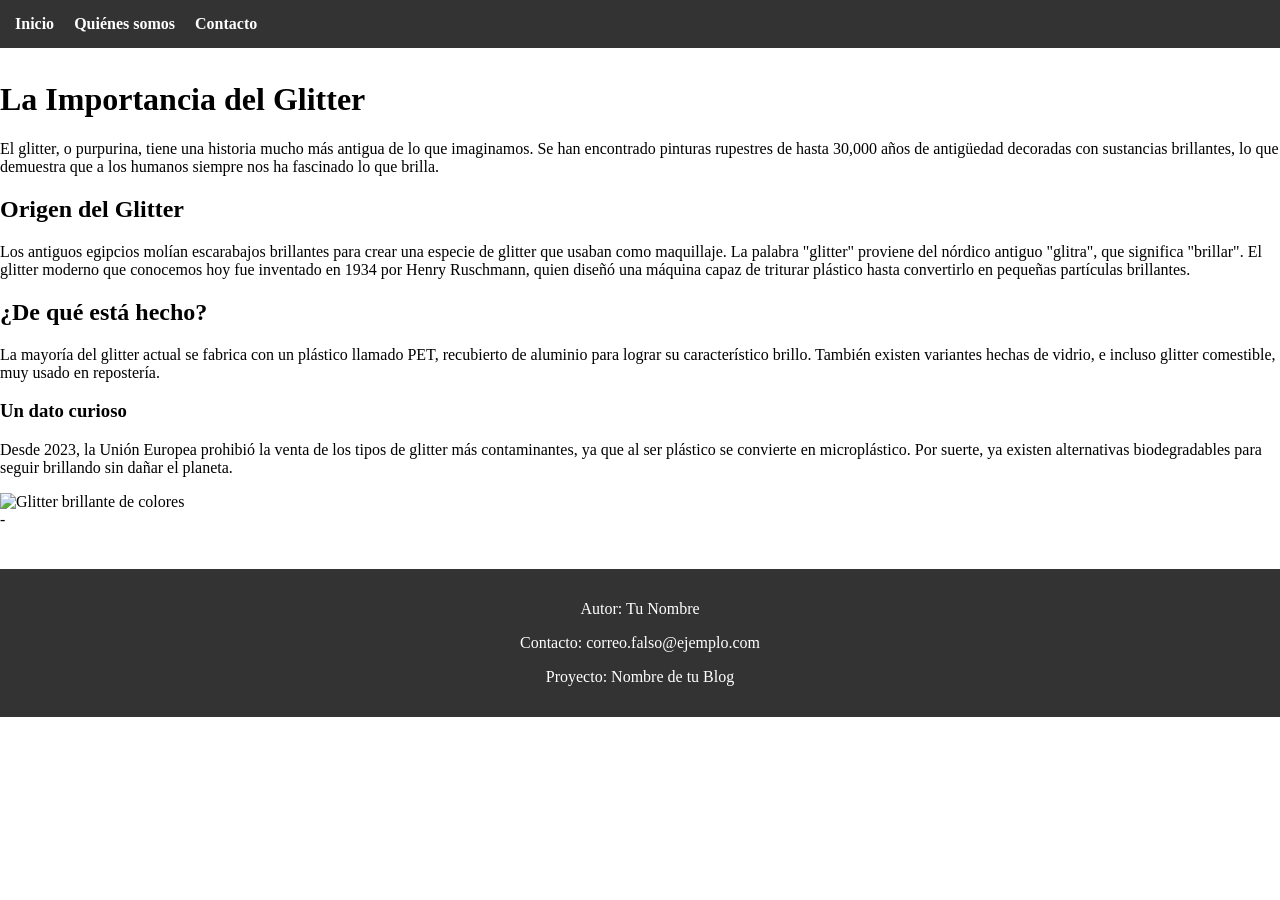
==== index.html @ 61f70470 "Se cambia a una sola página con secciones: inicio, quienes somos, contacto" ====
<!DOCTYPE html>
<html lang="es">
<head>
  <meta charset="UTF-8">
  <meta name="viewport" content="width=device-width, initial-scale=1.0">
  <title>Mi Blog</title>
  <link rel="stylesheet" href="style.css">
</head>
<body>
<nav class="navbar">
  <a href="index.html">Inicio</a>
  <a href="about.html">Quiénes somos</a>
  <a href="contact.html">Contacto</a>
</nav>

<main class="home-content">
  <div class="text-column">
    <h1>La Importancia del Glitter</h1>
    <p>El glitter, o purpurina, tiene una historia mucho más antigua de lo que imaginamos. Se han encontrado pinturas rupestres de hasta 30,000 años de antigüedad decoradas con sustancias brillantes, lo que demuestra que a los humanos siempre nos ha fascinado lo que brilla.</p>

    <h2>Origen del Glitter</h2>
    <p>Los antiguos egipcios molían escarabajos brillantes para crear una especie de glitter que usaban como maquillaje. La palabra "glitter" proviene del nórdico antiguo "glitra", que significa "brillar". El glitter moderno que conocemos hoy fue inventado en 1934 por Henry Ruschmann, quien diseñó una máquina capaz de triturar plástico hasta convertirlo en pequeñas partículas brillantes.</p>

    <h2>¿De qué está hecho?</h2>
    <p>La mayoría del glitter actual se fabrica con un plástico llamado PET, recubierto de aluminio para lograr su característico brillo. También existen variantes hechas de vidrio, e incluso glitter comestible, muy usado en repostería.</p>

    <h3>Un dato curioso</h3>
    <p>Desde 2023, la Unión Europea prohibió la venta de los tipos de glitter más contaminantes, ya que al ser plástico se convierte en microplástico. Por suerte, ya existen alternativas biodegradables para seguir brillando sin dañar el planeta.</p>
  </div>

  <div class="image-column">
    <img src="https://images.unsplash.com/photo-1673124247113-a44d3c6ccbc5?w=1000&auto=format&fit=crop&q=60&ixlib=rb-4.1.0&ixid=M3wxMjA3fDB8MHxzZWFyY2h8N3x8Z2xpdHRlcnxlbnwwfHwwfHx8MA%3D%3D" alt="Glitter brillante de colores">
  </div>-
</main>


<footer class="footer">
  <p>Autor: Tu Nombre</p>
  <p>Contacto: correo.falso@ejemplo.com</p>
  <p>Proyecto: Nombre de tu Blog</p>
</footer>

</body>
</html>
---- style.css ----
html {
    height: 100%;
    width: 100%;
  }
.navbar {
  position: fixed;
  top: 0;
  left: 0;
  width: 100%;
  background-color: #333;
  padding: 15px;
  display: flex;
  gap: 20px;
  z-index: 1000;
}

.navbar a {
  color: white;
  text-decoration: none;
  font-weight: bold;
}

body {
  margin: 0;
  padding-top: 60px; /* para que el contenido no quede tapado por el nav fijo */
}

.footer {
  background-color: #333;
  color: white;
  text-align: center;
  padding: 15px;
  margin-top: 40px;
}
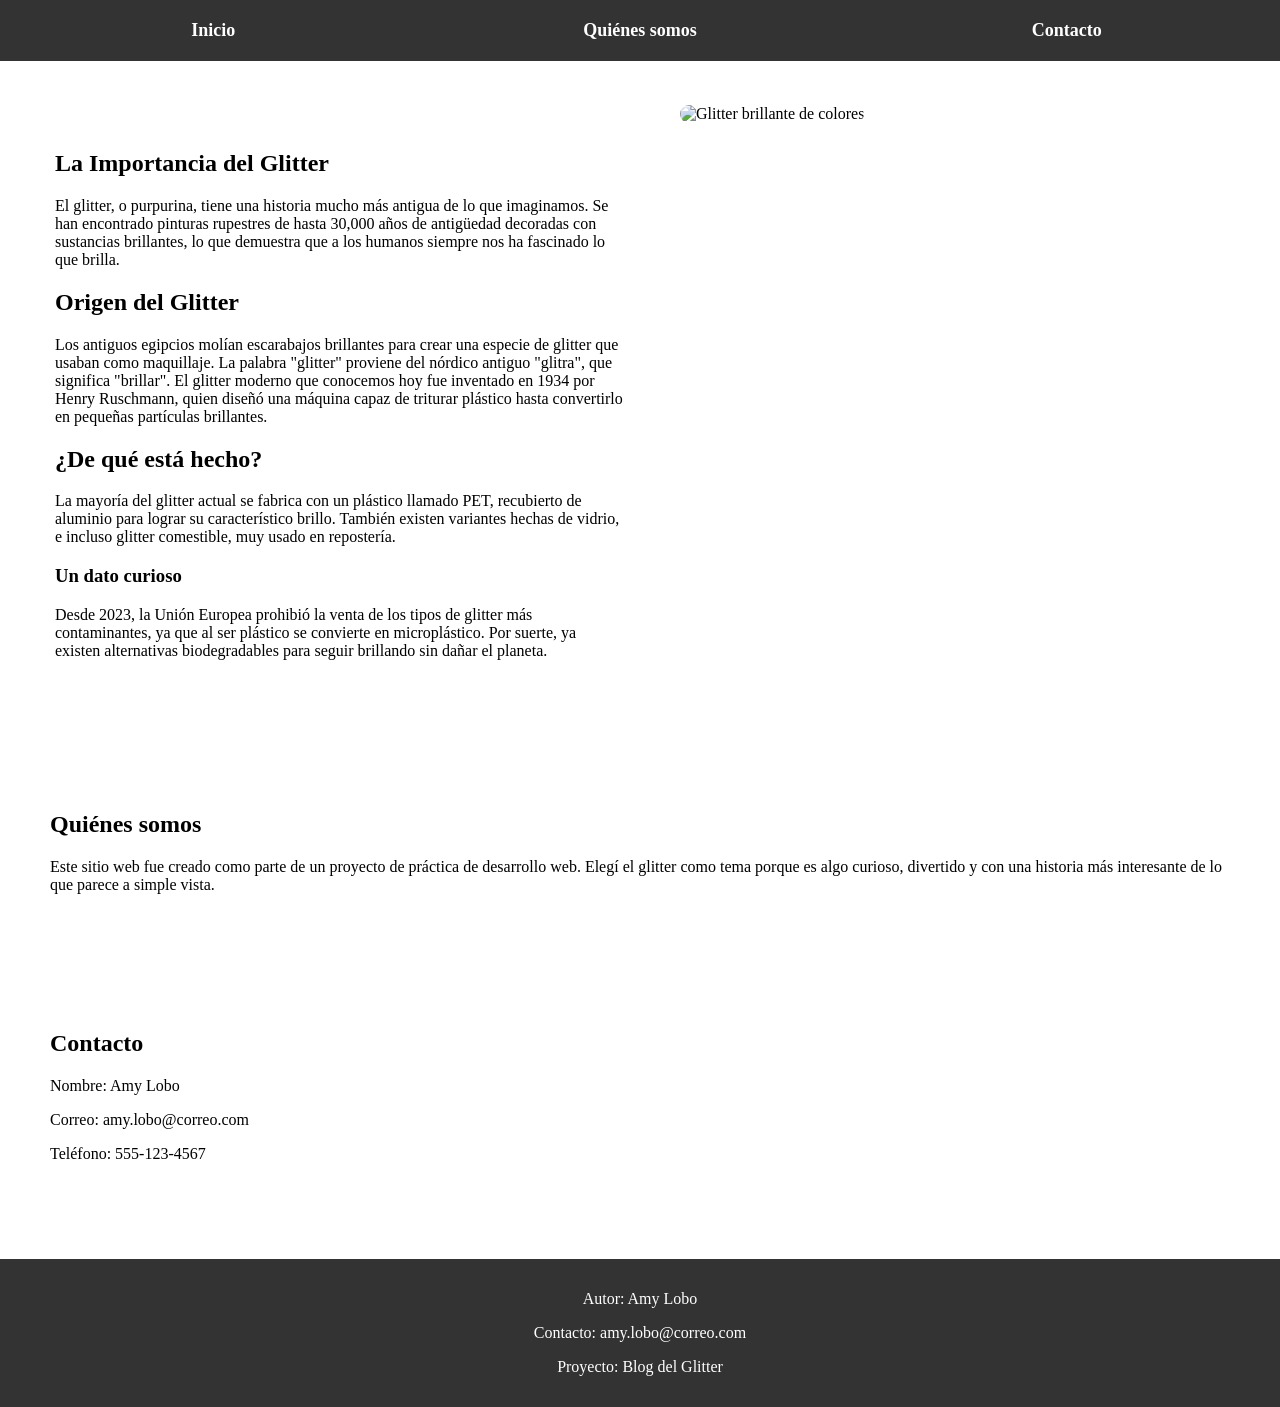
==== commit 48166fb9: "Se añadio fondo de glitter y se extiende fondo a toda la página se se añade cuadro blanco al texto p" ====
--- a/index.html
+++ b/index.html
@@ -3,42 +3,54 @@
 <head>
   <meta charset="UTF-8">
   <meta name="viewport" content="width=device-width, initial-scale=1.0">
-  <title>Mi Blog</title>
+  <title>Mi Blog - Glitter</title>
   <link rel="stylesheet" href="style.css">
 </head>
 <body>
-<nav class="navbar">
-  <a href="index.html">Inicio</a>
-  <a href="about.html">Quiénes somos</a>
-  <a href="contact.html">Contacto</a>
-</nav>
 
-<main class="home-content">
-  <div class="text-column">
-    <h1>La Importancia del Glitter</h1>
-    <p>El glitter, o purpurina, tiene una historia mucho más antigua de lo que imaginamos. Se han encontrado pinturas rupestres de hasta 30,000 años de antigüedad decoradas con sustancias brillantes, lo que demuestra que a los humanos siempre nos ha fascinado lo que brilla.</p>
+  <nav class="navbar">
+    <a href="#inicio">Inicio</a>
+    <a href="#quienes-somos">Quiénes somos</a>
+    <a href="#contacto">Contacto</a>
+  </nav>
 
-    <h2>Origen del Glitter</h2>
-    <p>Los antiguos egipcios molían escarabajos brillantes para crear una especie de glitter que usaban como maquillaje. La palabra "glitter" proviene del nórdico antiguo "glitra", que significa "brillar". El glitter moderno que conocemos hoy fue inventado en 1934 por Henry Ruschmann, quien diseñó una máquina capaz de triturar plástico hasta convertirlo en pequeñas partículas brillantes.</p>
+  <section id="inicio" class="home-content">
+    <div class="text-column">
+      <h1>La Importancia del Glitter</h1>
+      <p>El glitter, o purpurina, tiene una historia mucho más antigua de lo que imaginamos. Se han encontrado pinturas rupestres de hasta 30,000 años de antigüedad decoradas con sustancias brillantes, lo que demuestra que a los humanos siempre nos ha fascinado lo que brilla.</p>
 
-    <h2>¿De qué está hecho?</h2>
-    <p>La mayoría del glitter actual se fabrica con un plástico llamado PET, recubierto de aluminio para lograr su característico brillo. También existen variantes hechas de vidrio, e incluso glitter comestible, muy usado en repostería.</p>
+      <h2>Origen del Glitter</h2>
+      <p>Los antiguos egipcios molían escarabajos brillantes para crear una especie de glitter que usaban como maquillaje. La palabra "glitter" proviene del nórdico antiguo "glitra", que significa "brillar". El glitter moderno que conocemos hoy fue inventado en 1934 por Henry Ruschmann, quien diseñó una máquina capaz de triturar plástico hasta convertirlo en pequeñas partículas brillantes.</p>
 
-    <h3>Un dato curioso</h3>
-    <p>Desde 2023, la Unión Europea prohibió la venta de los tipos de glitter más contaminantes, ya que al ser plástico se convierte en microplástico. Por suerte, ya existen alternativas biodegradables para seguir brillando sin dañar el planeta.</p>
-  </div>
+      <h2>¿De qué está hecho?</h2>
+      <p>La mayoría del glitter actual se fabrica con un plástico llamado PET, recubierto de aluminio para lograr su característico brillo. También existen variantes hechas de vidrio, e incluso glitter comestible, muy usado en repostería.</p>
 
-  <div class="image-column">
-    <img src="https://images.unsplash.com/photo-1673124247113-a44d3c6ccbc5?w=1000&auto=format&fit=crop&q=60&ixlib=rb-4.1.0&ixid=M3wxMjA3fDB8MHxzZWFyY2h8N3x8Z2xpdHRlcnxlbnwwfHwwfHx8MA%3D%3D" alt="Glitter brillante de colores">
-  </div>-
-</main>
+      <h3>Un dato curioso</h3>
+      <p>Desde 2023, la Unión Europea prohibió la venta de los tipos de glitter más contaminantes, ya que al ser plástico se convierte en microplástico. Por suerte, ya existen alternativas biodegradables para seguir brillando sin dañar el planeta.</p>
+    </div>
 
+    <div class="image-column">
+      <img src="https://images.unsplash.com/photo-1673124247113-a44d3c6ccbc5?w=1000&auto=format&fit=crop&q=60&ixlib=rb-4.1.0&ixid=M3wxMjA3fDB8MHxzZWFyY2h8N3x8Z2xpdHRlcnxlbnwwfHwwfHx8MA%3D%3D" alt="Glitter brillante de colores">
+    </div>
+  </section>
 
-<footer class="footer">
-  <p>Autor: Tu Nombre</p>
-  <p>Contacto: correo.falso@ejemplo.com</p>
-  <p>Proyecto: Nombre de tu Blog</p>
-</footer>
+  <section id="quienes-somos" class="section-content">
+    <h1>Quiénes somos</h1>
+    <p>Este sitio web fue creado como parte de un proyecto de práctica de desarrollo web. Elegí el glitter como tema porque es algo curioso, divertido y con una historia más interesante de lo que parece a simple vista.</p>
+  </section>
+
+  <section id="contacto" class="section-content">
+    <h1>Contacto</h1>
+    <p>Nombre: Amy Lobo</p>
+    <p>Correo: amy.lobo@correo.com</p>
+    <p>Teléfono: 555-123-4567</p>
+  </section>
+
+  <footer class="footer">
+    <p>Autor: Amy Lobo</p>
+    <p>Contacto: amy.lobo@correo.com</p>
+    <p>Proyecto: Blog del Glitter</p>
+  </footer>
 
 </body>
 </html>
--- a/style.css
+++ b/style.css
@@ -1,16 +1,28 @@
 html {
-    height: 100%;
-    width: 100%;
-  }
+  height: 100%;
+  width: 100%;
+}
+
+body {
+  margin: 0;
+  padding-top: 75px;
+  background-image: url(https://images.unsplash.com/photo-1608157637292-78780d5560d1?w=1000&auto=format&fit=crop&q=60&ixlib=rb-4.1.0&ixid=M3wxMjA3fDB8MHxzZWFyY2h8MTB8fGdsaXR0ZXJ8ZW58MHx8MHx8fDA%3D);
+  background-size: cover;
+  background-position: center;
+  background-attachment: fixed;
+}
+
+/* NAV BAR */
 .navbar {
   position: fixed;
   top: 0;
   left: 0;
   width: 100%;
   background-color: #333;
-  padding: 15px;
+  padding: 20px 0;
   display: flex;
-  gap: 20px;
+  justify-content: center;
+  align-items: center;
   z-index: 1000;
 }
 
@@ -18,13 +30,43 @@
   color: white;
   text-decoration: none;
   font-weight: bold;
+  font-size: 18px;
+  flex: 1;
+  text-align: center;
 }
 
-body {
-  margin: 0;
-  padding-top: 60px; /* para que el contenido no quede tapado por el nav fijo */
+/* SECCIÓN INICIO (texto + imagen) */
+.home-content {
+  display: flex;
+  gap: 30px;
+  padding: 30px;
 }
 
+.text-column {
+  flex: 1;
+  background-color: rgba(255, 255, 255, 0.85);
+  padding: 25px;
+  border-radius: 10px;
+}
+
+.image-column {
+  flex: 1;
+}
+
+.image-column img {
+  width: 100%;
+  border-radius: 10px;
+}
+
+/* SECCIONES QUIÉNES SOMOS Y CONTACTO */
+.section-content {
+  padding: 40px 30px;
+  margin: 20px;
+  background-color: rgba(255, 255, 255, 0.85);
+  border-radius: 10px;
+}
+
+/* FOOTER */
 .footer {
   background-color: #333;
   color: white;
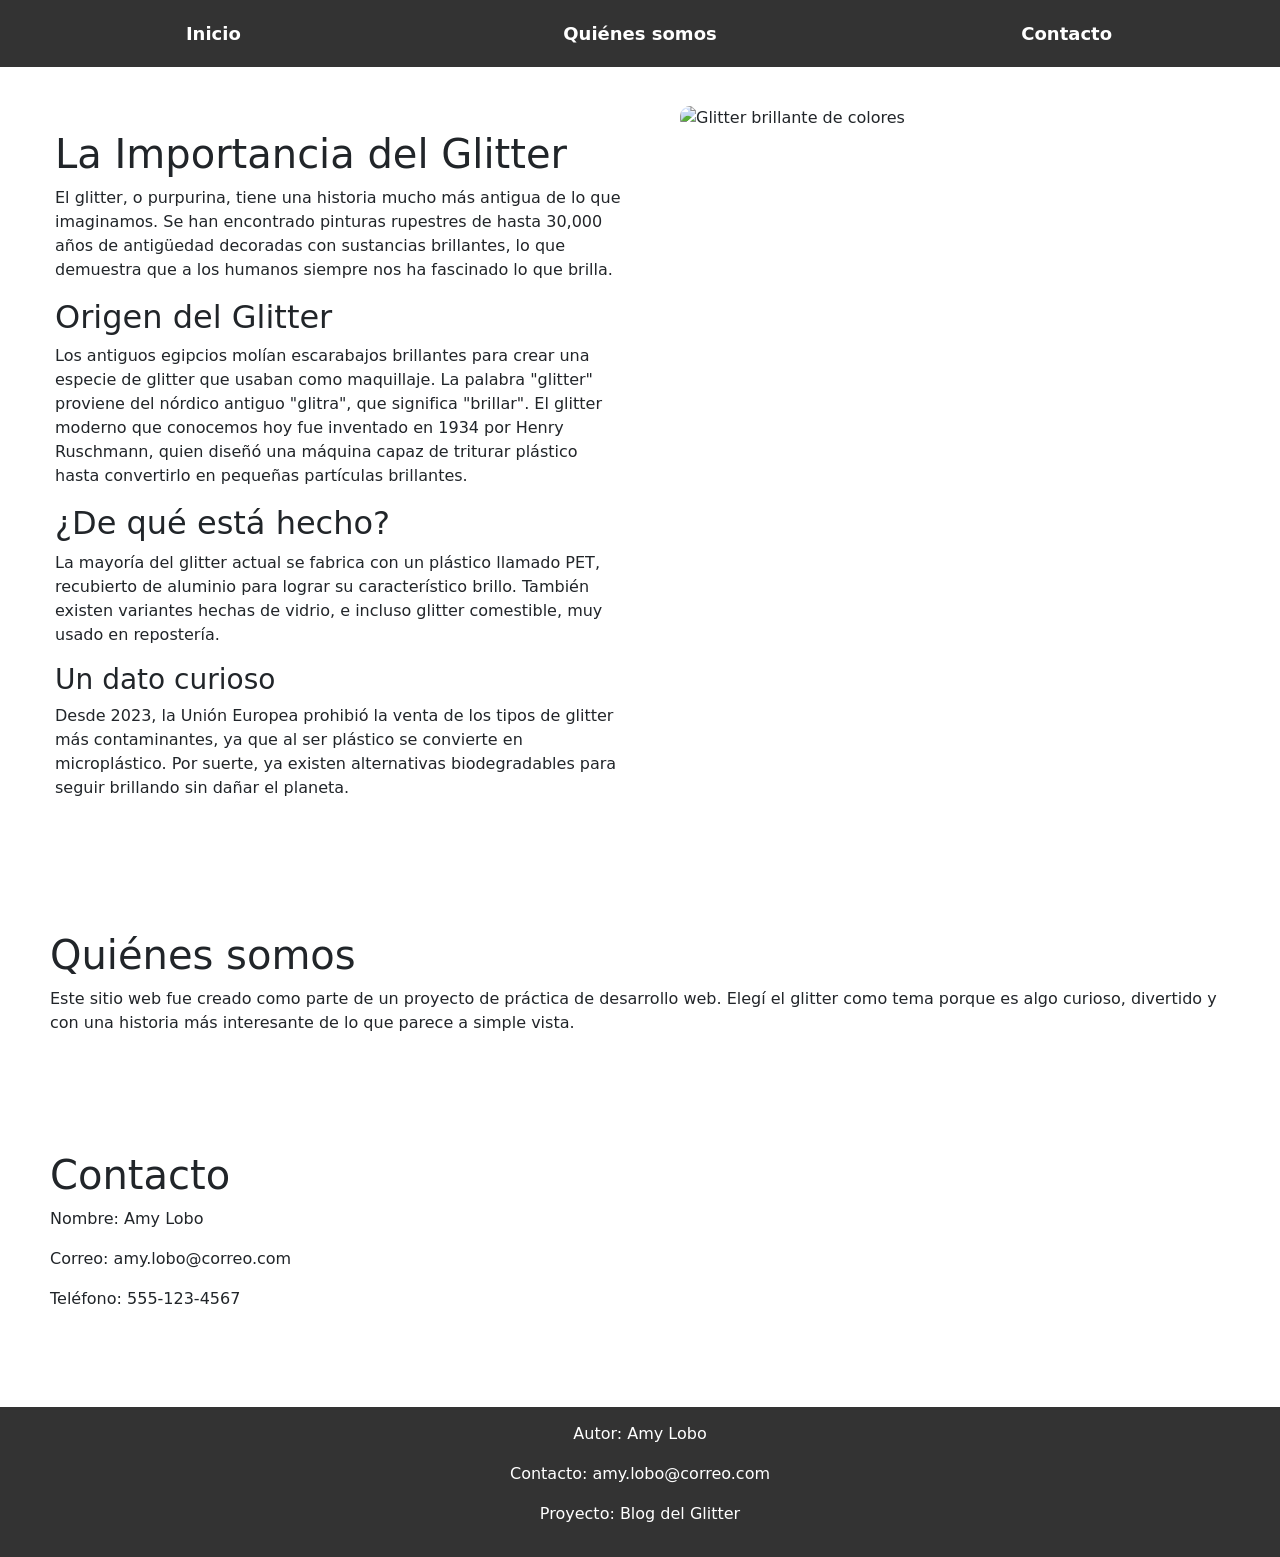
==== commit 3329528c: "se instala bootstrap" ====
--- a/index.html
+++ b/index.html
@@ -1,6 +1,7 @@
 <!DOCTYPE html>
 <html lang="es">
 <head>
+  <link href="https://cdn.jsdelivr.net/npm/bootstrap@5.3.8/dist/css/bootstrap.min.css" rel="stylesheet" integrity="sha384-sRIl4kxILFvY47J16cr9ZwB07vP4J8+LH7qKQnuqkuIAvNWLzeN8tE5YBujZqJLB" crossorigin="anonymous">
   <meta charset="UTF-8">
   <meta name="viewport" content="width=device-width, initial-scale=1.0">
   <title>Mi Blog - Glitter</title>
@@ -51,6 +52,6 @@
     <p>Contacto: amy.lobo@correo.com</p>
     <p>Proyecto: Blog del Glitter</p>
   </footer>
-
+<script src="https://cdn.jsdelivr.net/npm/bootstrap@5.3.8/dist/js/bootstrap.bundle.min.js" integrity="sha384-FKyoEForCGlyvwx9Hj09JcYn3nv7wiPVlz7YYwJrWVcXK/BmnVDxM+D2scQbITxI" crossorigin="anonymous"></script>
 </body>
 </html>
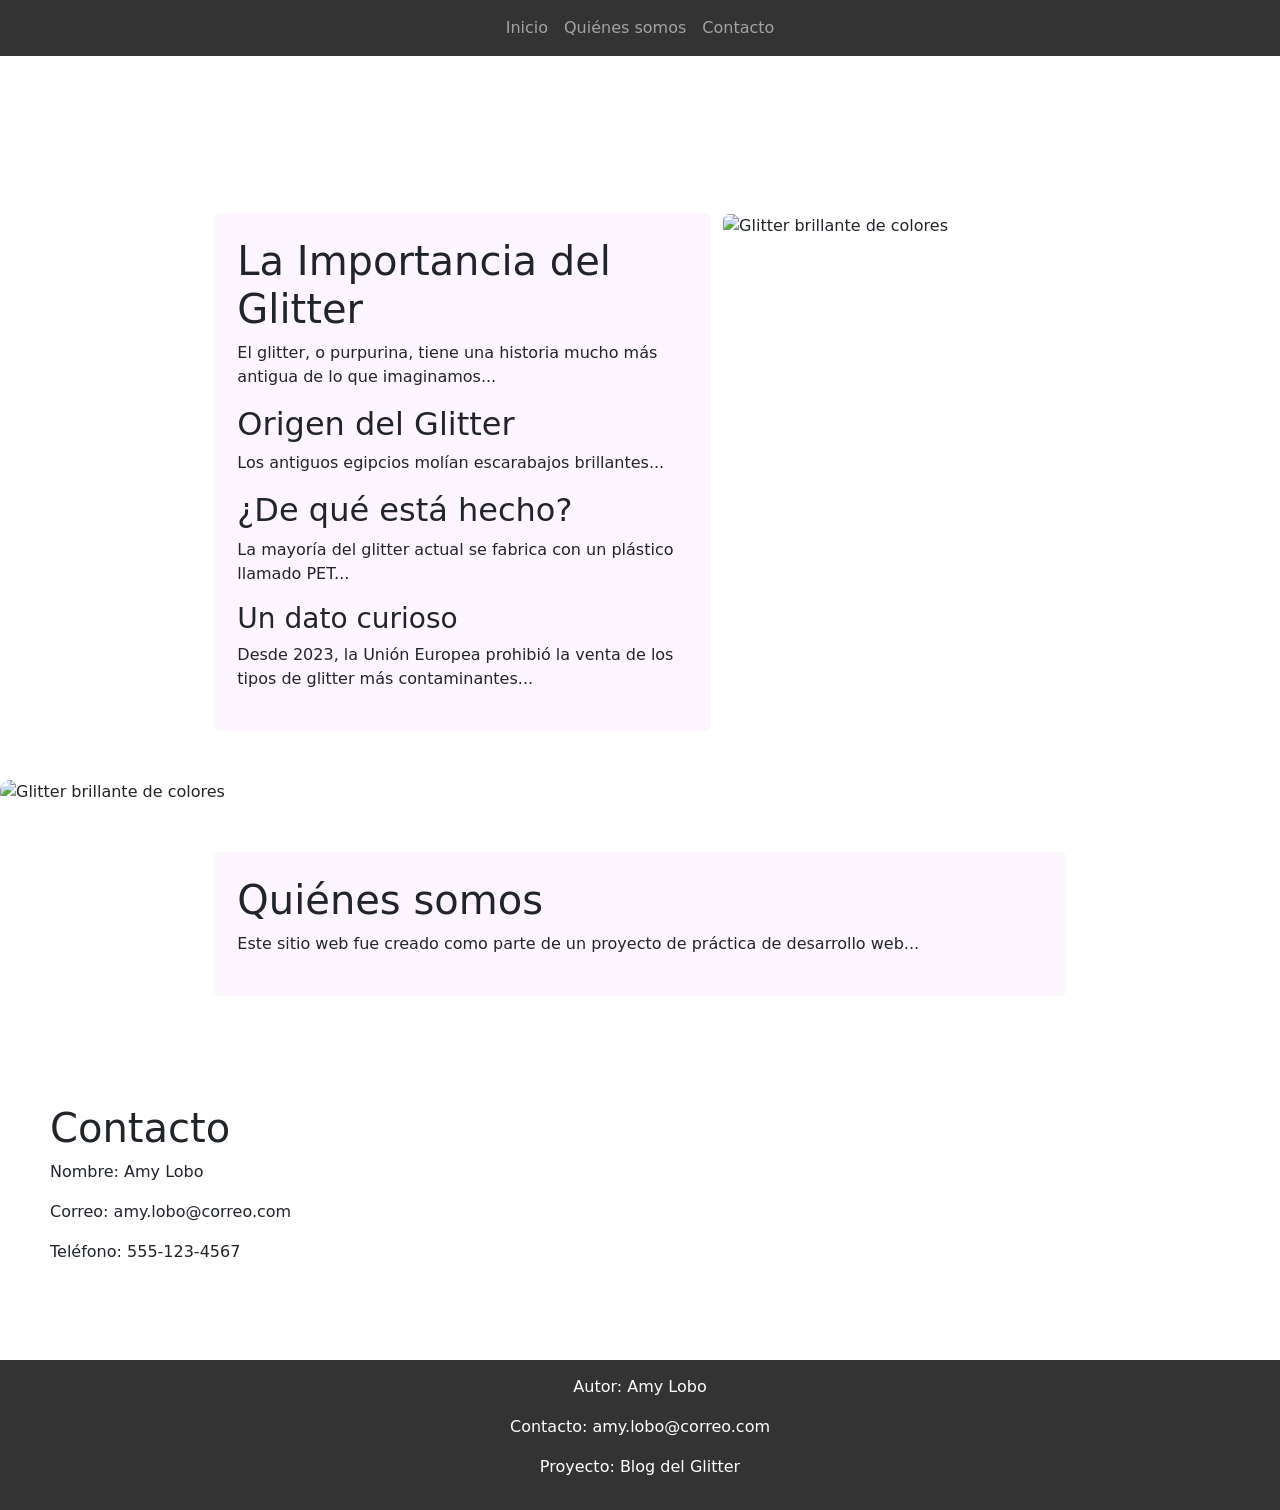
==== commit e4250bd8: "se cambio navbar y sección inicio con Bootstrap" ====
--- a/index.html
+++ b/index.html
@@ -9,36 +9,74 @@
 </head>
 <body>
 
-  <nav class="navbar">
-    <a href="#inicio">Inicio</a>
-    <a href="#quienes-somos">Quiénes somos</a>
-    <a href="#contacto">Contacto</a>
-  </nav>
+<nav class="navbar navbar-expand-lg navbar-dark fixed-top" style="background-color: var(--color-gris-oscuro);">
+  <div class="container-fluid justify-content-center">
+    <button class="navbar-toggler" type="button" data-bs-toggle="collapse" data-bs-target="#navbarNav">
+      <span class="navbar-toggler-icon"></span>
+    </button>
+    <div class="collapse navbar-collapse" id="navbarNav">
+      <ul class="navbar-nav mx-auto text-center">
+        <li class="nav-item">
+          <a class="nav-link" href="#inicio">Inicio</a>
+        </li>
+        <li class="nav-item">
+          <a class="nav-link" href="#quienes-somos">Quiénes somos</a>
+        </li>
+        <li class="nav-item">
+          <a class="nav-link" href="#contacto">Contacto</a>
+        </li>
+      </ul>
+    </div>
+  </div>
+</nav>
 
-  <section id="inicio" class="home-content">
-    <div class="text-column">
-      <h1>La Importancia del Glitter</h1>
-      <p>El glitter, o purpurina, tiene una historia mucho más antigua de lo que imaginamos. Se han encontrado pinturas rupestres de hasta 30,000 años de antigüedad decoradas con sustancias brillantes, lo que demuestra que a los humanos siempre nos ha fascinado lo que brilla.</p>
 
-      <h2>Origen del Glitter</h2>
-      <p>Los antiguos egipcios molían escarabajos brillantes para crear una especie de glitter que usaban como maquillaje. La palabra "glitter" proviene del nórdico antiguo "glitra", que significa "brillar". El glitter moderno que conocemos hoy fue inventado en 1934 por Henry Ruschmann, quien diseñó una máquina capaz de triturar plástico hasta convertirlo en pequeñas partículas brillantes.</p>
-
-      <h2>¿De qué está hecho?</h2>
-      <p>La mayoría del glitter actual se fabrica con un plástico llamado PET, recubierto de aluminio para lograr su característico brillo. También existen variantes hechas de vidrio, e incluso glitter comestible, muy usado en repostería.</p>
-
-      <h3>Un dato curioso</h3>
-      <p>Desde 2023, la Unión Europea prohibió la venta de los tipos de glitter más contaminantes, ya que al ser plástico se convierte en microplástico. Por suerte, ya existen alternativas biodegradables para seguir brillando sin dañar el planeta.</p>
+<section id="inicio" class="py-5" style="margin-top: 90px;">
+  <div class="container-fluid">
+    <div class="row">
+      <div class="col-lg-2 col-md-1">
+        <!-- Espacio reservado para publicidad futura -->
+      </div>
+      <div class="col-lg-8 col-md-10">
+        <div class="row">
+          <div class="col-md-7 p-4 rounded" style="background-color: var(--color-crema);">
+            <h1>La Importancia del Glitter</h1>
+            <p>El glitter, o purpurina, tiene una historia mucho más antigua de lo que imaginamos...</p>
+            <h2>Origen del Glitter</h2>
+            <p>Los antiguos egipcios molían escarabajos brillantes...</p>
+            <h2>¿De qué está hecho?</h2>
+            <p>La mayoría del glitter actual se fabrica con un plástico llamado PET...</p>
+            <h3>Un dato curioso</h3>
+            <p>Desde 2023, la Unión Europea prohibió la venta de los tipos de glitter más contaminantes...</p>
+          </div>
+          <div class="col-md-5">
+            <img src="https://images.unsplash.com/photo-1673124247113-a44d3c6ccbc5?w=1000&auto=format&fit=crop&q=60" alt="Glitter brillante de colores" class="img-fluid rounded">
+          </div>
+        </div>
+      </div>
+      <div class="col-lg-2 col-md-1">
+      </div>
     </div>
+  </div>
+</section>
 
     <div class="image-column">
       <img src="https://images.unsplash.com/photo-1673124247113-a44d3c6ccbc5?w=1000&auto=format&fit=crop&q=60&ixlib=rb-4.1.0&ixid=M3wxMjA3fDB8MHxzZWFyY2h8N3x8Z2xpdHRlcnxlbnwwfHwwfHx8MA%3D%3D" alt="Glitter brillante de colores">
     </div>
   </section>
 
-  <section id="quienes-somos" class="section-content">
-    <h1>Quiénes somos</h1>
-    <p>Este sitio web fue creado como parte de un proyecto de práctica de desarrollo web. Elegí el glitter como tema porque es algo curioso, divertido y con una historia más interesante de lo que parece a simple vista.</p>
-  </section>
+<section id="quienes-somos" class="py-5">
+  <div class="container-fluid">
+    <div class="row">
+      <div class="col-lg-2 col-md-1"></div>
+      <div class="col-lg-8 col-md-10 p-4 rounded" style="background-color: var(--color-crema);">
+        <h1>Quiénes somos</h1>
+        <p>Este sitio web fue creado como parte de un proyecto de práctica de desarrollo web...</p>
+      </div>
+      <div class="col-lg-2 col-md-1"></div>
+    </div>
+  </div>
+</section>
 
   <section id="contacto" class="section-content">
     <h1>Contacto</h1>
--- a/style.css
+++ b/style.css
@@ -2,7 +2,13 @@
   height: 100%;
   width: 100%;
 }
-
+:root {
+  --color-gris-oscuro: #333333;
+  --color-rosa: #e91e8c;
+  --color-dorado: #f5d67f;
+  --color-crema: #fdf6ff;
+  --color-texto: #2b2b2b;
+}
 body {
   margin: 0;
   padding-top: 75px;
@@ -10,29 +16,6 @@
   background-size: cover;
   background-position: center;
   background-attachment: fixed;
-}
-
-/* NAV BAR */
-.navbar {
-  position: fixed;
-  top: 0;
-  left: 0;
-  width: 100%;
-  background-color: #333;
-  padding: 20px 0;
-  display: flex;
-  justify-content: center;
-  align-items: center;
-  z-index: 1000;
-}
-
-.navbar a {
-  color: white;
-  text-decoration: none;
-  font-weight: bold;
-  font-size: 18px;
-  flex: 1;
-  text-align: center;
 }
 
 /* SECCIÓN INICIO (texto + imagen) */
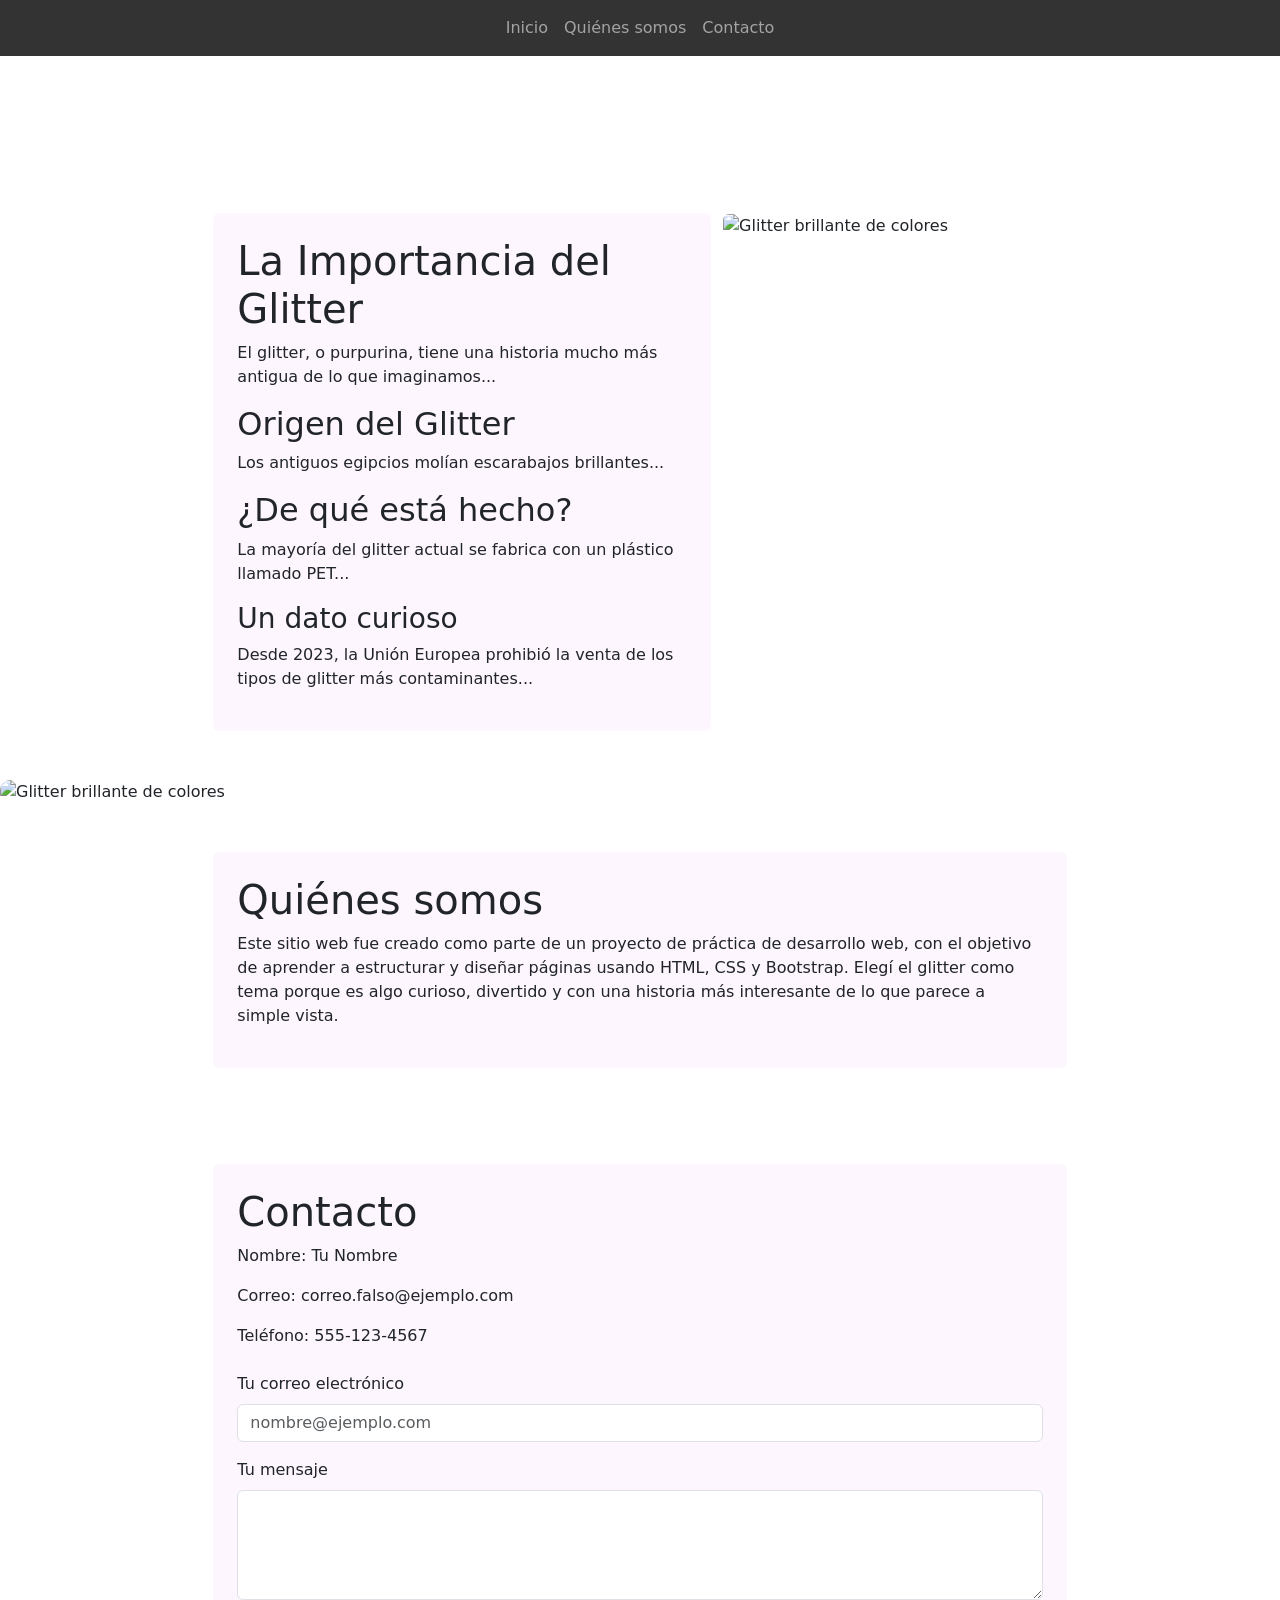
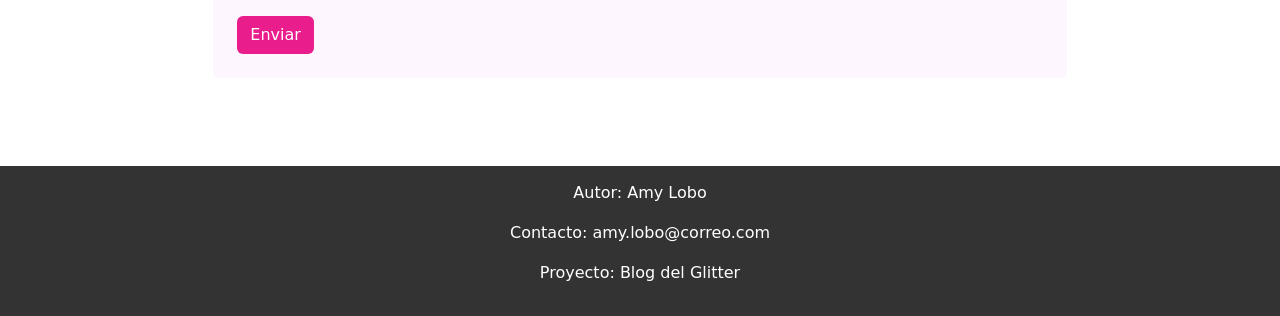
==== commit 806f9429: "se cambio quienes somos y contacto añadiendo formulario y botton" ====
--- a/index.html
+++ b/index.html
@@ -35,7 +35,6 @@
   <div class="container-fluid">
     <div class="row">
       <div class="col-lg-2 col-md-1">
-        <!-- Espacio reservado para publicidad futura -->
       </div>
       <div class="col-lg-8 col-md-10">
         <div class="row">
@@ -68,28 +67,61 @@
 <section id="quienes-somos" class="py-5">
   <div class="container-fluid">
     <div class="row">
-      <div class="col-lg-2 col-md-1"></div>
+      <div class="col-lg-2 col-md-1">
+      </div>
       <div class="col-lg-8 col-md-10 p-4 rounded" style="background-color: var(--color-crema);">
         <h1>Quiénes somos</h1>
-        <p>Este sitio web fue creado como parte de un proyecto de práctica de desarrollo web...</p>
+        <p>Este sitio web fue creado como parte de un proyecto de práctica de desarrollo web, con el objetivo de aprender a estructurar y diseñar páginas usando HTML, CSS y Bootstrap. Elegí el glitter como tema porque es algo curioso, divertido y con una historia más interesante de lo que parece a simple vista.</p>
       </div>
-      <div class="col-lg-2 col-md-1"></div>
+      <div class="col-lg-2 col-md-1">
+      </div>
     </div>
   </div>
 </section>
 
-  <section id="contacto" class="section-content">
-    <h1>Contacto</h1>
-    <p>Nombre: Amy Lobo</p>
-    <p>Correo: amy.lobo@correo.com</p>
-    <p>Teléfono: 555-123-4567</p>
-  </section>
+<section id="contacto" class="py-5">
+  <div class="container-fluid">
+    <div class="row">
+      <div class="col-lg-2 col-md-1">
+      </div>
+      <div class="col-lg-8 col-md-10 p-4 rounded" style="background-color: var(--color-crema);">
+        <h1>Contacto</h1>
+        <p>Nombre: Tu Nombre</p>
+        <p>Correo: correo.falso@ejemplo.com</p>
+        <p>Teléfono: 555-123-4567</p>
+
+        <form id="formContacto" class="mt-4">
+          <div class="mb-3">
+            <label for="correoUsuario" class="form-label">Tu correo electrónico</label>
+            <input type="email" class="form-control" id="correoUsuario" placeholder="nombre@ejemplo.com" required>
+          </div>
+          <div class="mb-3">
+            <label for="mensajeUsuario" class="form-label">Tu mensaje</label>
+            <textarea class="form-control" id="mensajeUsuario" rows="4" required></textarea>
+          </div>
+          <button type="submit" class="btn" style="background-color: var(--color-rosa); color: white;">Enviar</button>
+        </form>
+
+        <div id="alertaEnviado" class="alert alert-success alert-dismissible fade show mt-3 d-none" role="alert">
+          Mensaje enviado
+          <button type="button" class="btn-close" data-bs-dismiss="alert"></button>
+        </div>
+      </div>
+      <div class="col-lg-2 col-md-1">
+      </div>
+    </div>
+  </div>
+</section>
 
   <footer class="footer">
     <p>Autor: Amy Lobo</p>
     <p>Contacto: amy.lobo@correo.com</p>
     <p>Proyecto: Blog del Glitter</p>
   </footer>
+
+
 <script src="https://cdn.jsdelivr.net/npm/bootstrap@5.3.8/dist/js/bootstrap.bundle.min.js" integrity="sha384-FKyoEForCGlyvwx9Hj09JcYn3nv7wiPVlz7YYwJrWVcXK/BmnVDxM+D2scQbITxI" crossorigin="anonymous"></script>
+<script src="script.js"></script>
+
 </body>
 </html>
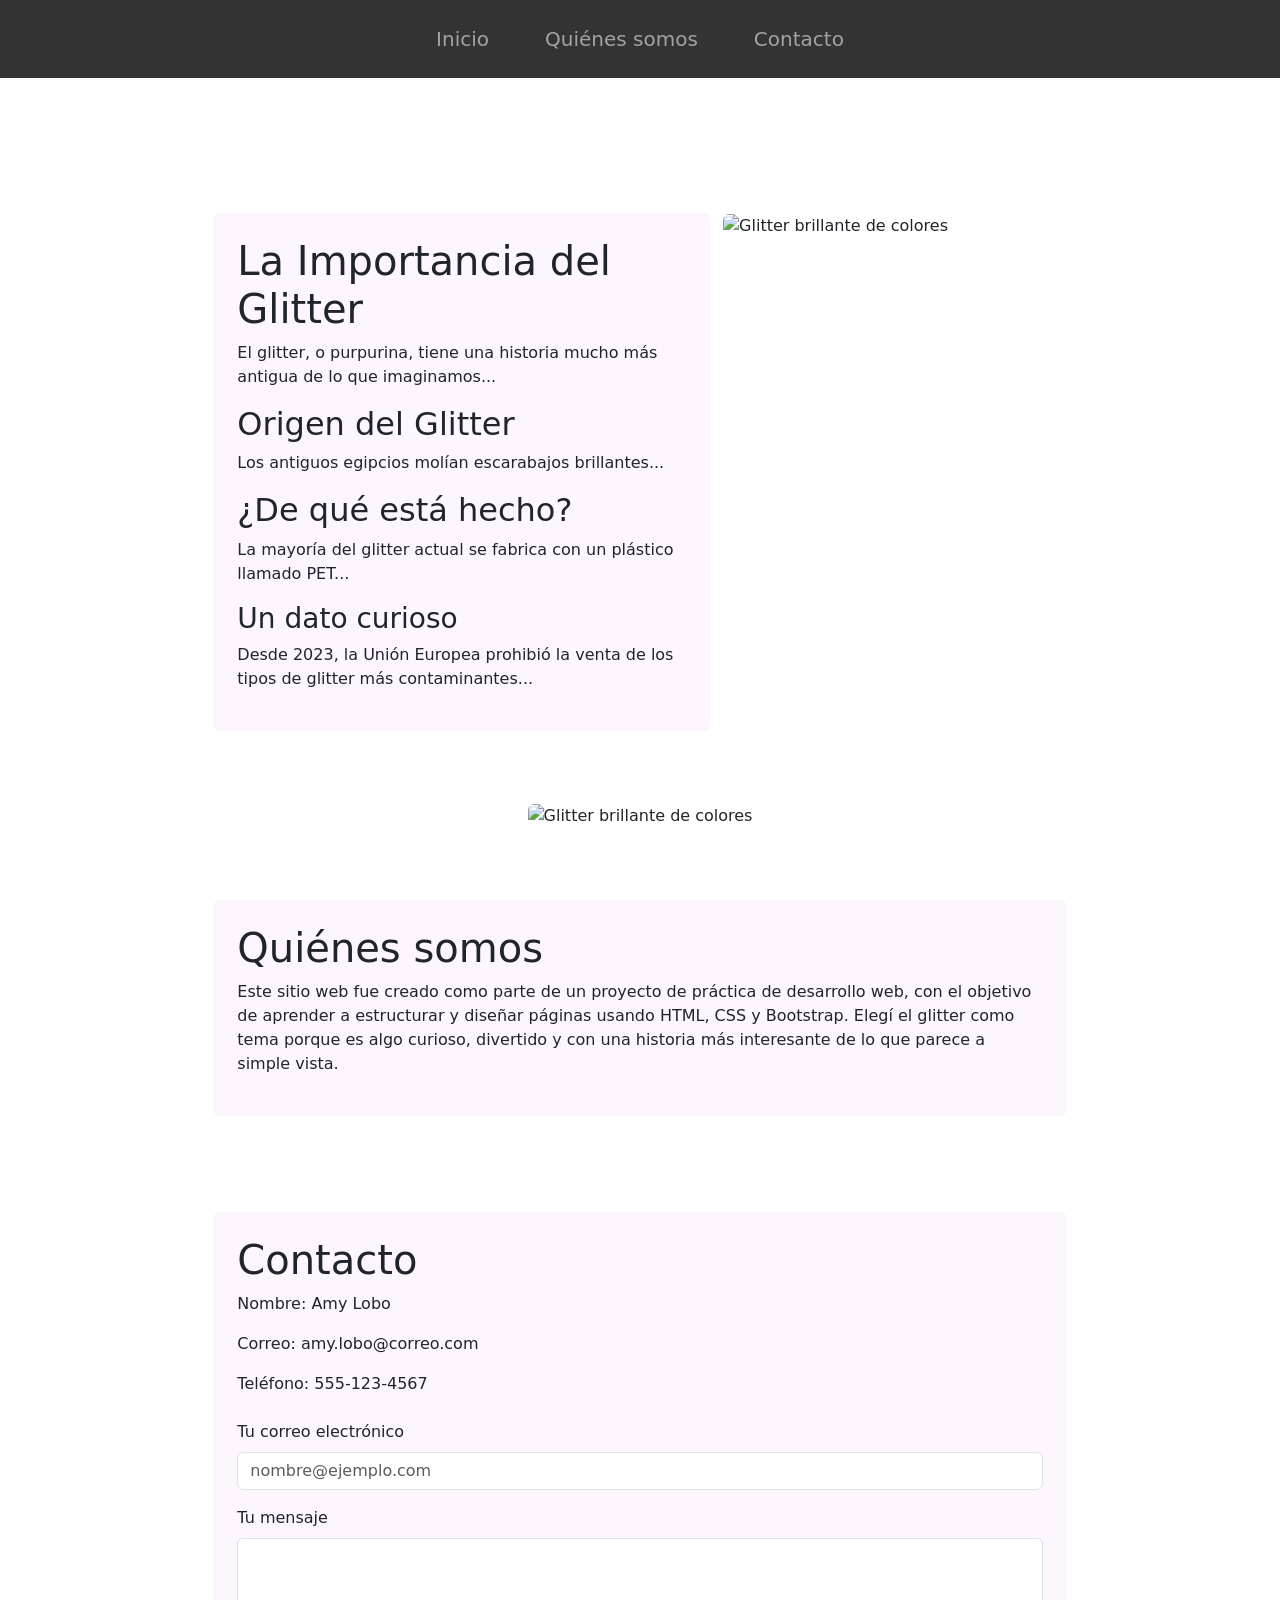
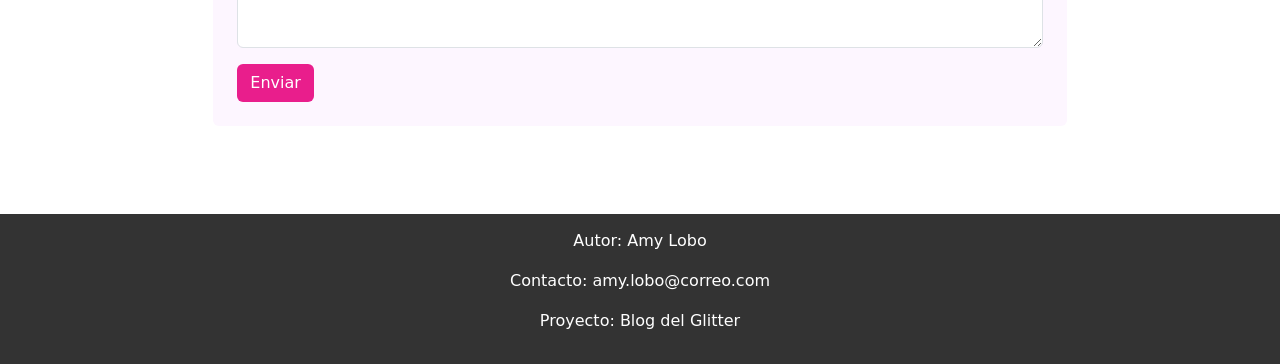
==== commit ef826de4: "se ajusto una imagen que estaba flotante y navbar se hizo mas grande" ====
--- a/index.html
+++ b/index.html
@@ -9,13 +9,13 @@
 </head>
 <body>
 
-<nav class="navbar navbar-expand-lg navbar-dark fixed-top" style="background-color: var(--color-gris-oscuro);">
+<nav class="navbar navbar-expand-lg navbar-dark fixed-top py-3" style="background-color: var(--color-gris-oscuro);">
   <div class="container-fluid justify-content-center">
     <button class="navbar-toggler" type="button" data-bs-toggle="collapse" data-bs-target="#navbarNav">
       <span class="navbar-toggler-icon"></span>
     </button>
     <div class="collapse navbar-collapse" id="navbarNav">
-      <ul class="navbar-nav mx-auto text-center">
+      <ul class="navbar-nav mx-auto text-center fs-5" style="gap: 40px;">
         <li class="nav-item">
           <a class="nav-link" href="#inicio">Inicio</a>
         </li>
@@ -29,7 +29,6 @@
     </div>
   </div>
 </nav>
-
 
 <section id="inicio" class="py-5" style="margin-top: 90px;">
   <div class="container-fluid">
@@ -59,10 +58,9 @@
   </div>
 </section>
 
-    <div class="image-column">
-      <img src="https://images.unsplash.com/photo-1673124247113-a44d3c6ccbc5?w=1000&auto=format&fit=crop&q=60&ixlib=rb-4.1.0&ixid=M3wxMjA3fDB8MHxzZWFyY2h8N3x8Z2xpdHRlcnxlbnwwfHwwfHx8MA%3D%3D" alt="Glitter brillante de colores">
-    </div>
-  </section>
+<div class="text-center my-4">
+  <img src="https://images.unsplash.com/photo-1673124247113-a44d3c6ccbc5?w=1200&auto=format&fit=crop&q=60" alt="Glitter brillante de colores" class="img-fluid rounded" style="max-height: 300px; object-fit: cover; width: 80%;">
+</div>
 
 <section id="quienes-somos" class="py-5">
   <div class="container-fluid">
@@ -86,8 +84,8 @@
       </div>
       <div class="col-lg-8 col-md-10 p-4 rounded" style="background-color: var(--color-crema);">
         <h1>Contacto</h1>
-        <p>Nombre: Tu Nombre</p>
-        <p>Correo: correo.falso@ejemplo.com</p>
+        <p>Nombre: Amy Lobo</p>
+        <p>Correo: amy.lobo@correo.com</p>
         <p>Teléfono: 555-123-4567</p>
 
         <form id="formContacto" class="mt-4">
@@ -113,12 +111,11 @@
   </div>
 </section>
 
-  <footer class="footer">
-    <p>Autor: Amy Lobo</p>
-    <p>Contacto: amy.lobo@correo.com</p>
-    <p>Proyecto: Blog del Glitter</p>
-  </footer>
-
+<footer class="footer">
+  <p>Autor: Amy Lobo</p>
+  <p>Contacto: amy.lobo@correo.com</p>
+  <p>Proyecto: Blog del Glitter</p>
+</footer>
 
 <script src="https://cdn.jsdelivr.net/npm/bootstrap@5.3.8/dist/js/bootstrap.bundle.min.js" integrity="sha384-FKyoEForCGlyvwx9Hj09JcYn3nv7wiPVlz7YYwJrWVcXK/BmnVDxM+D2scQbITxI" crossorigin="anonymous"></script>
 <script src="script.js"></script>
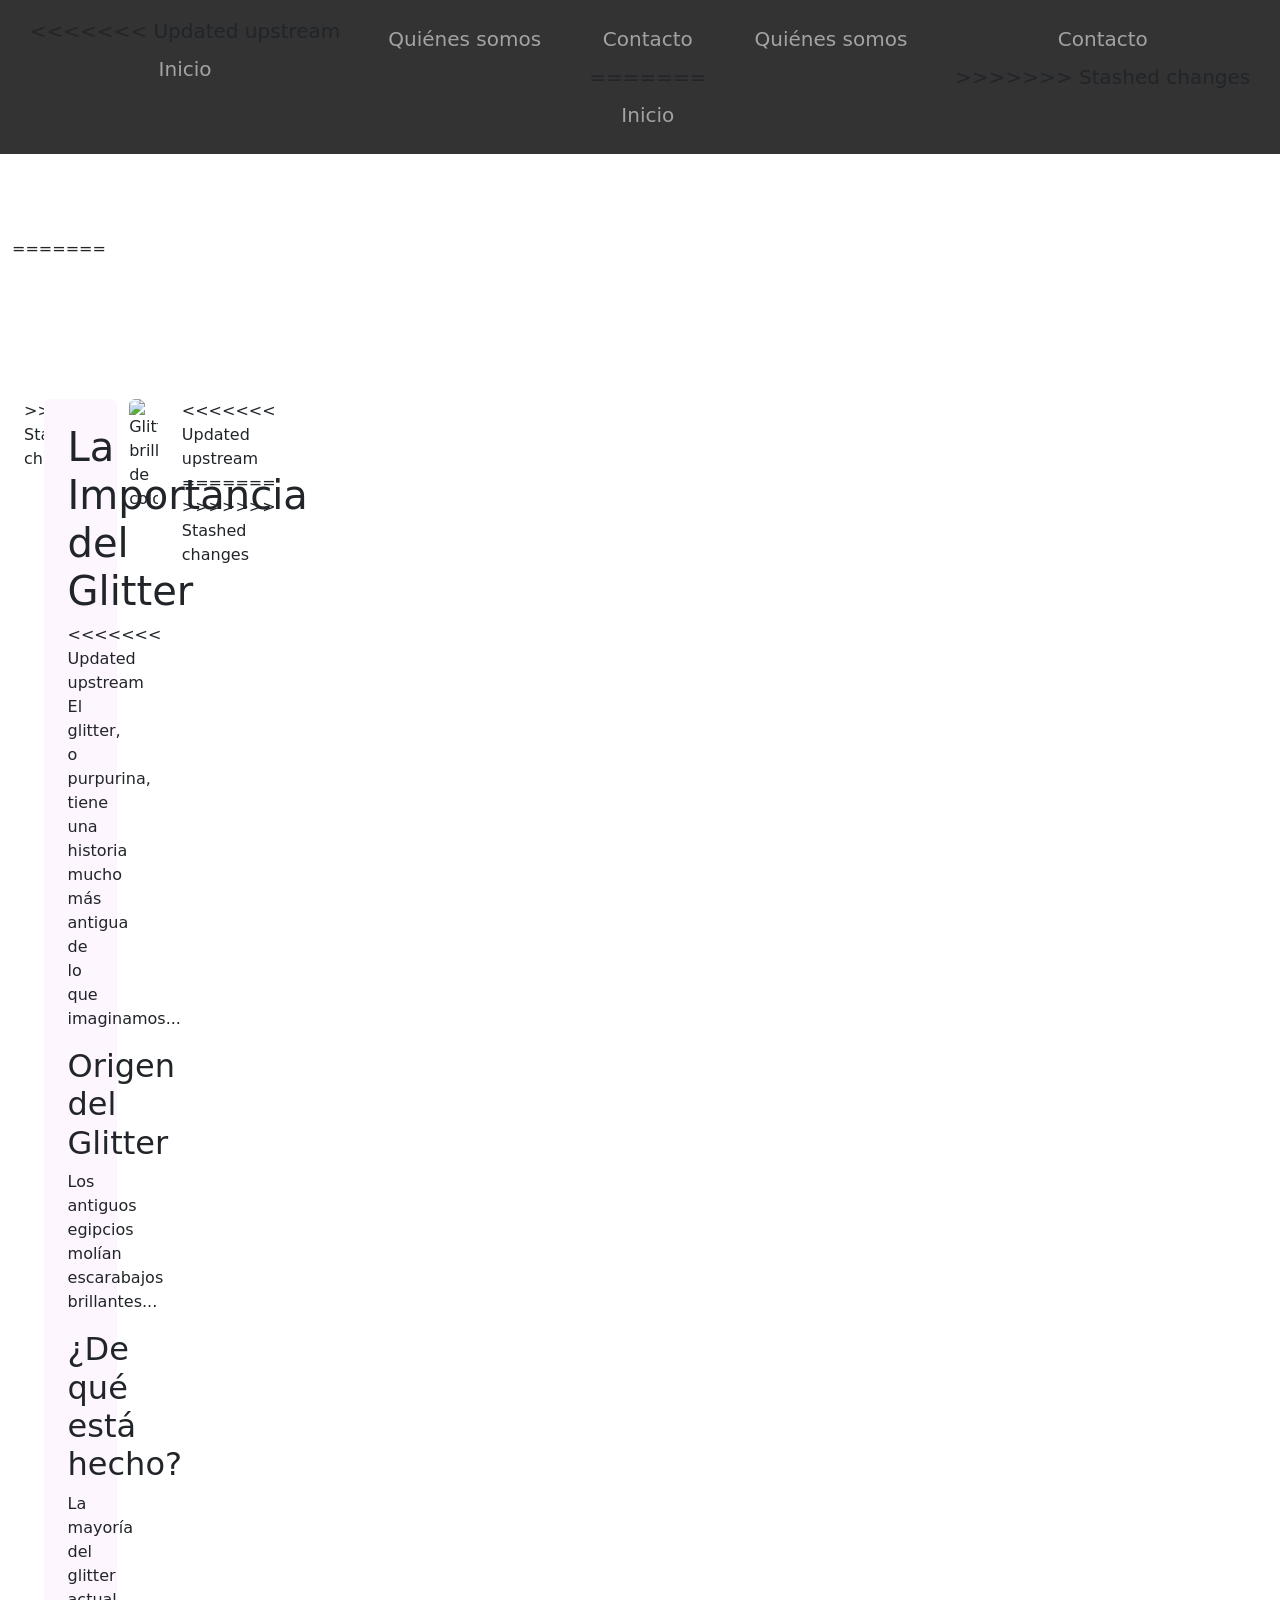
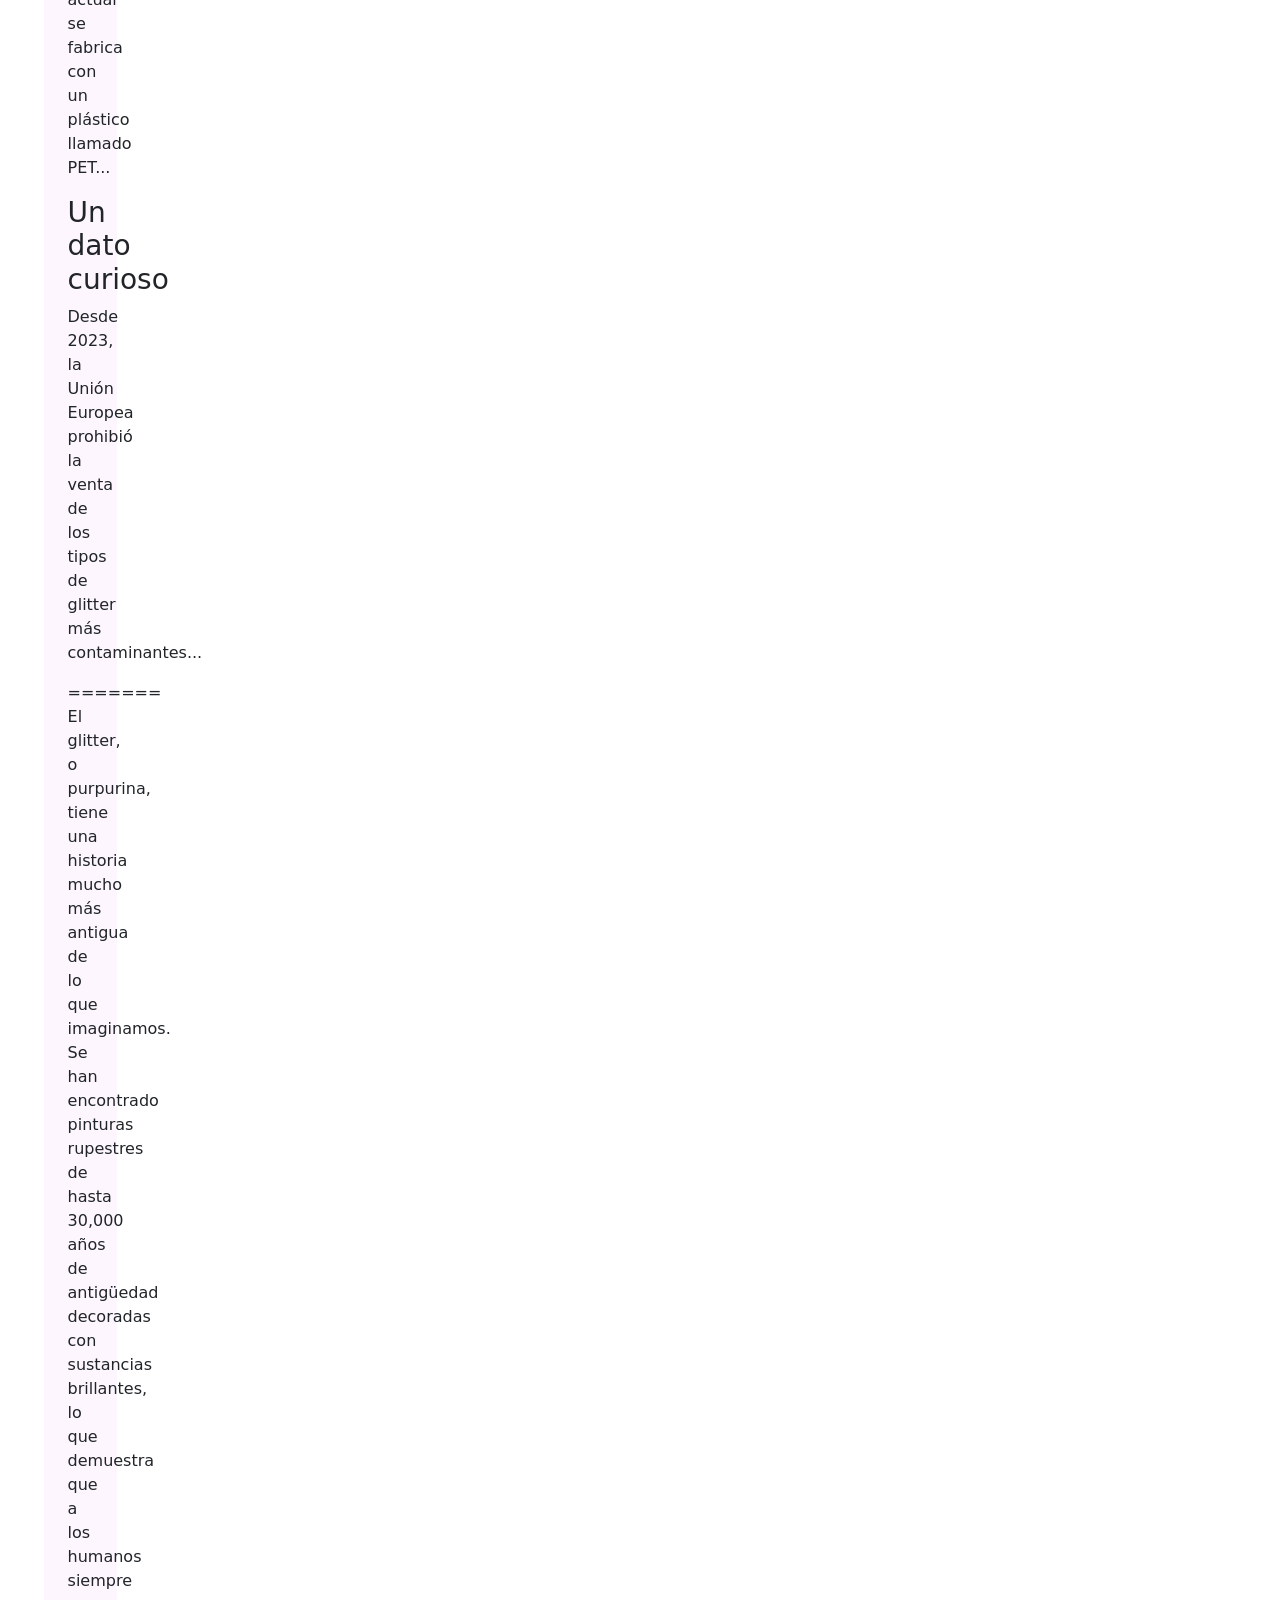
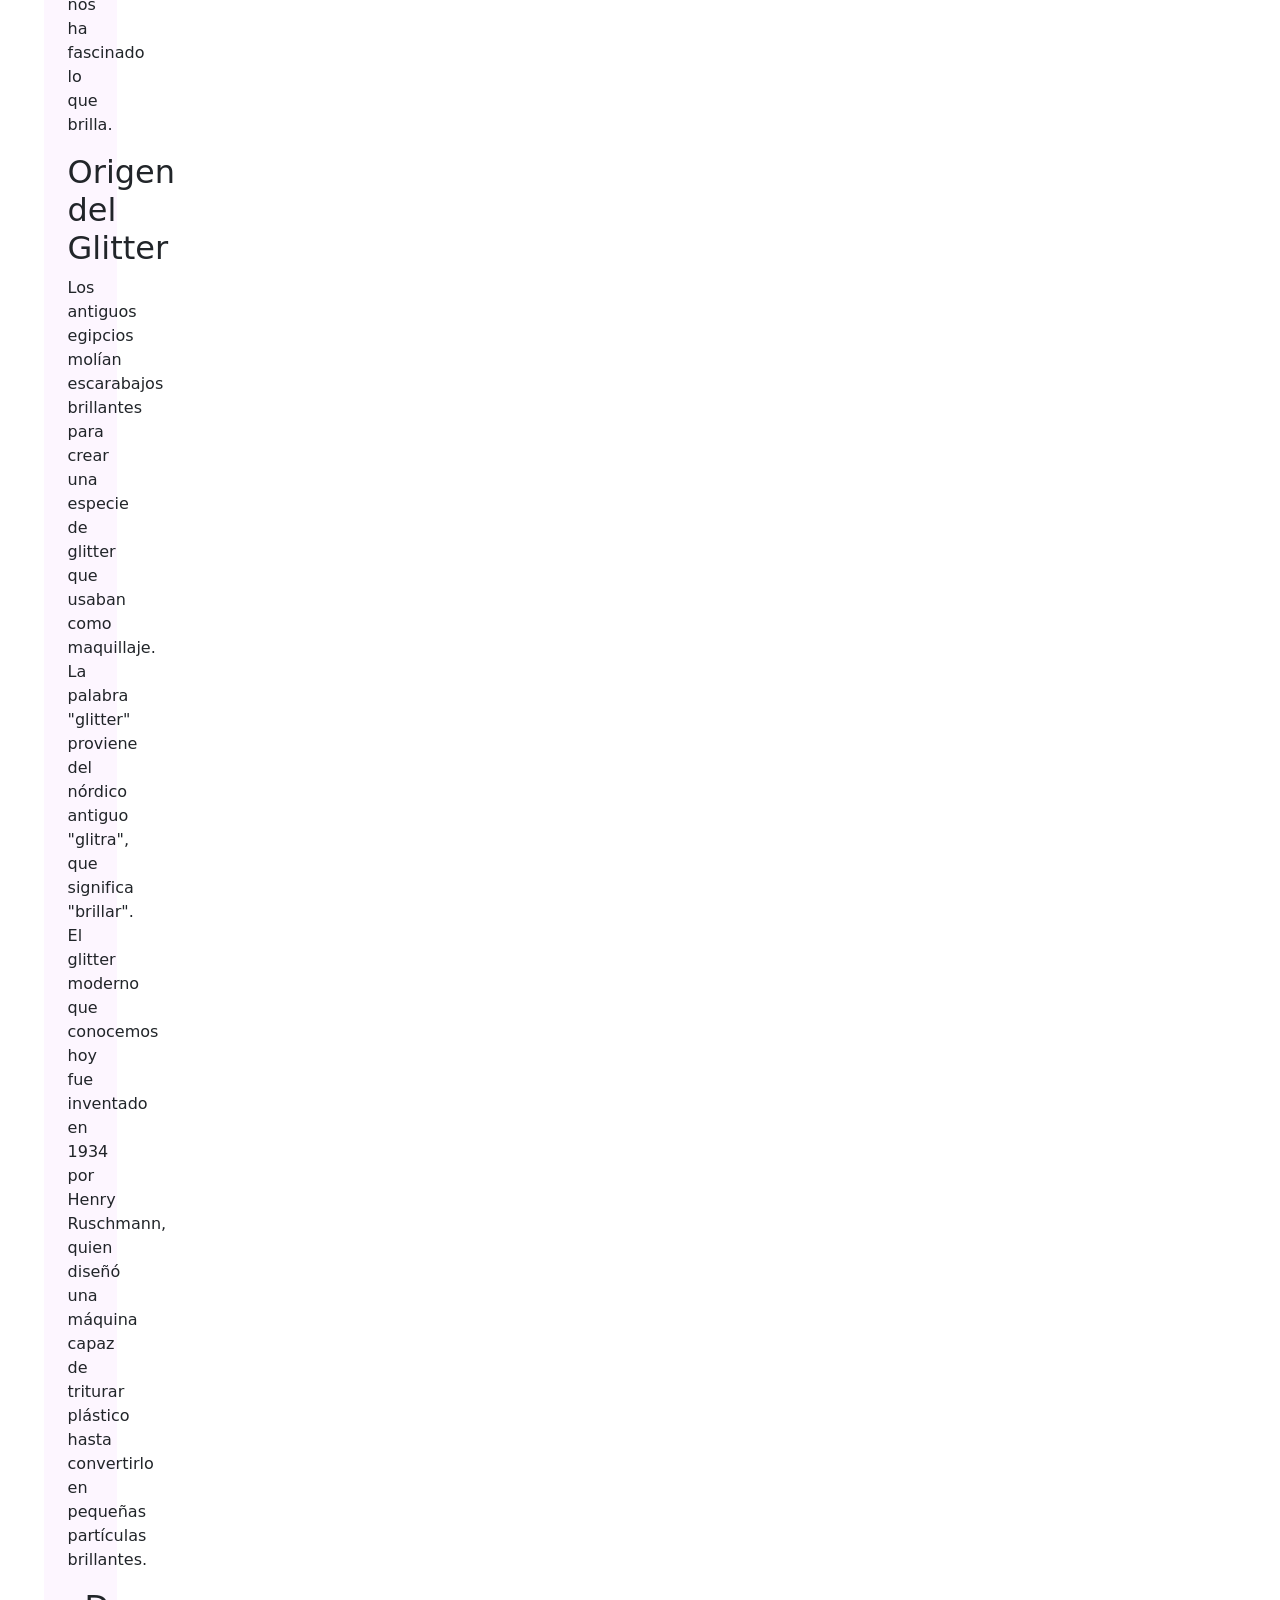
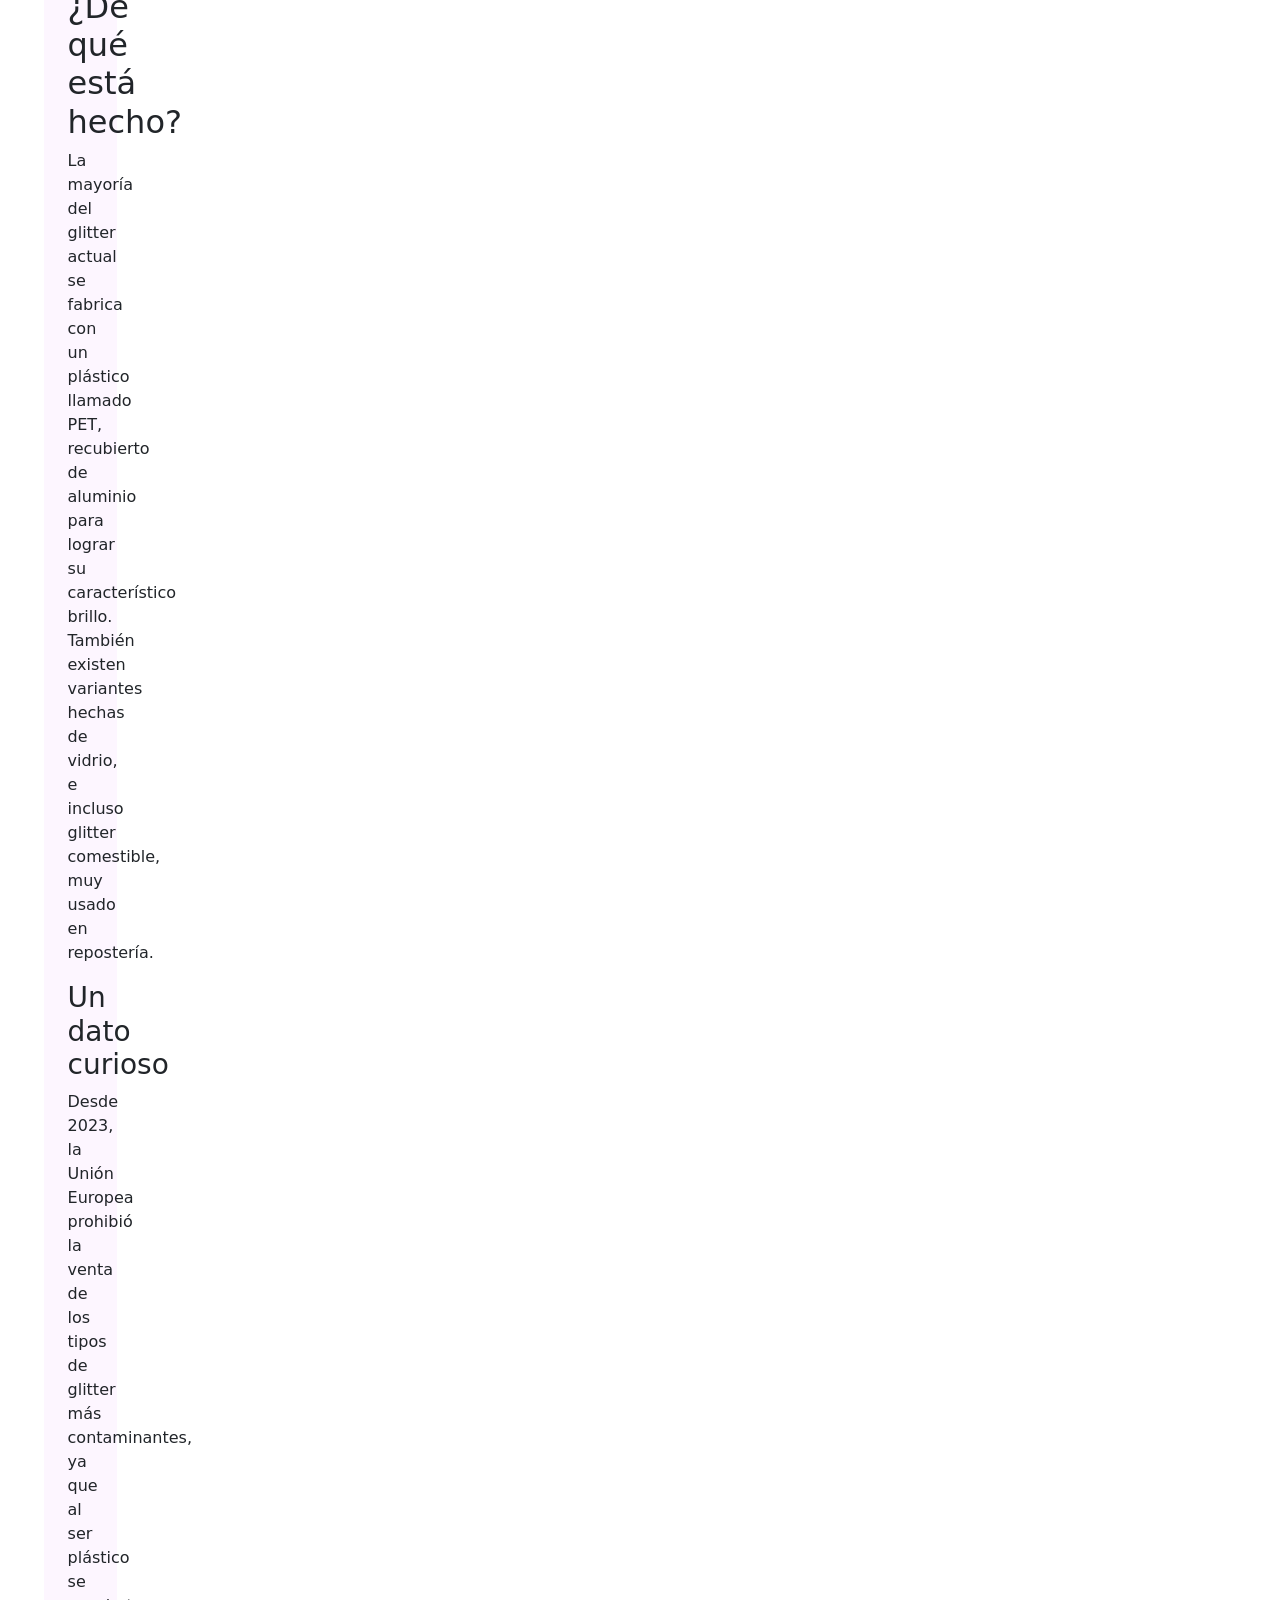
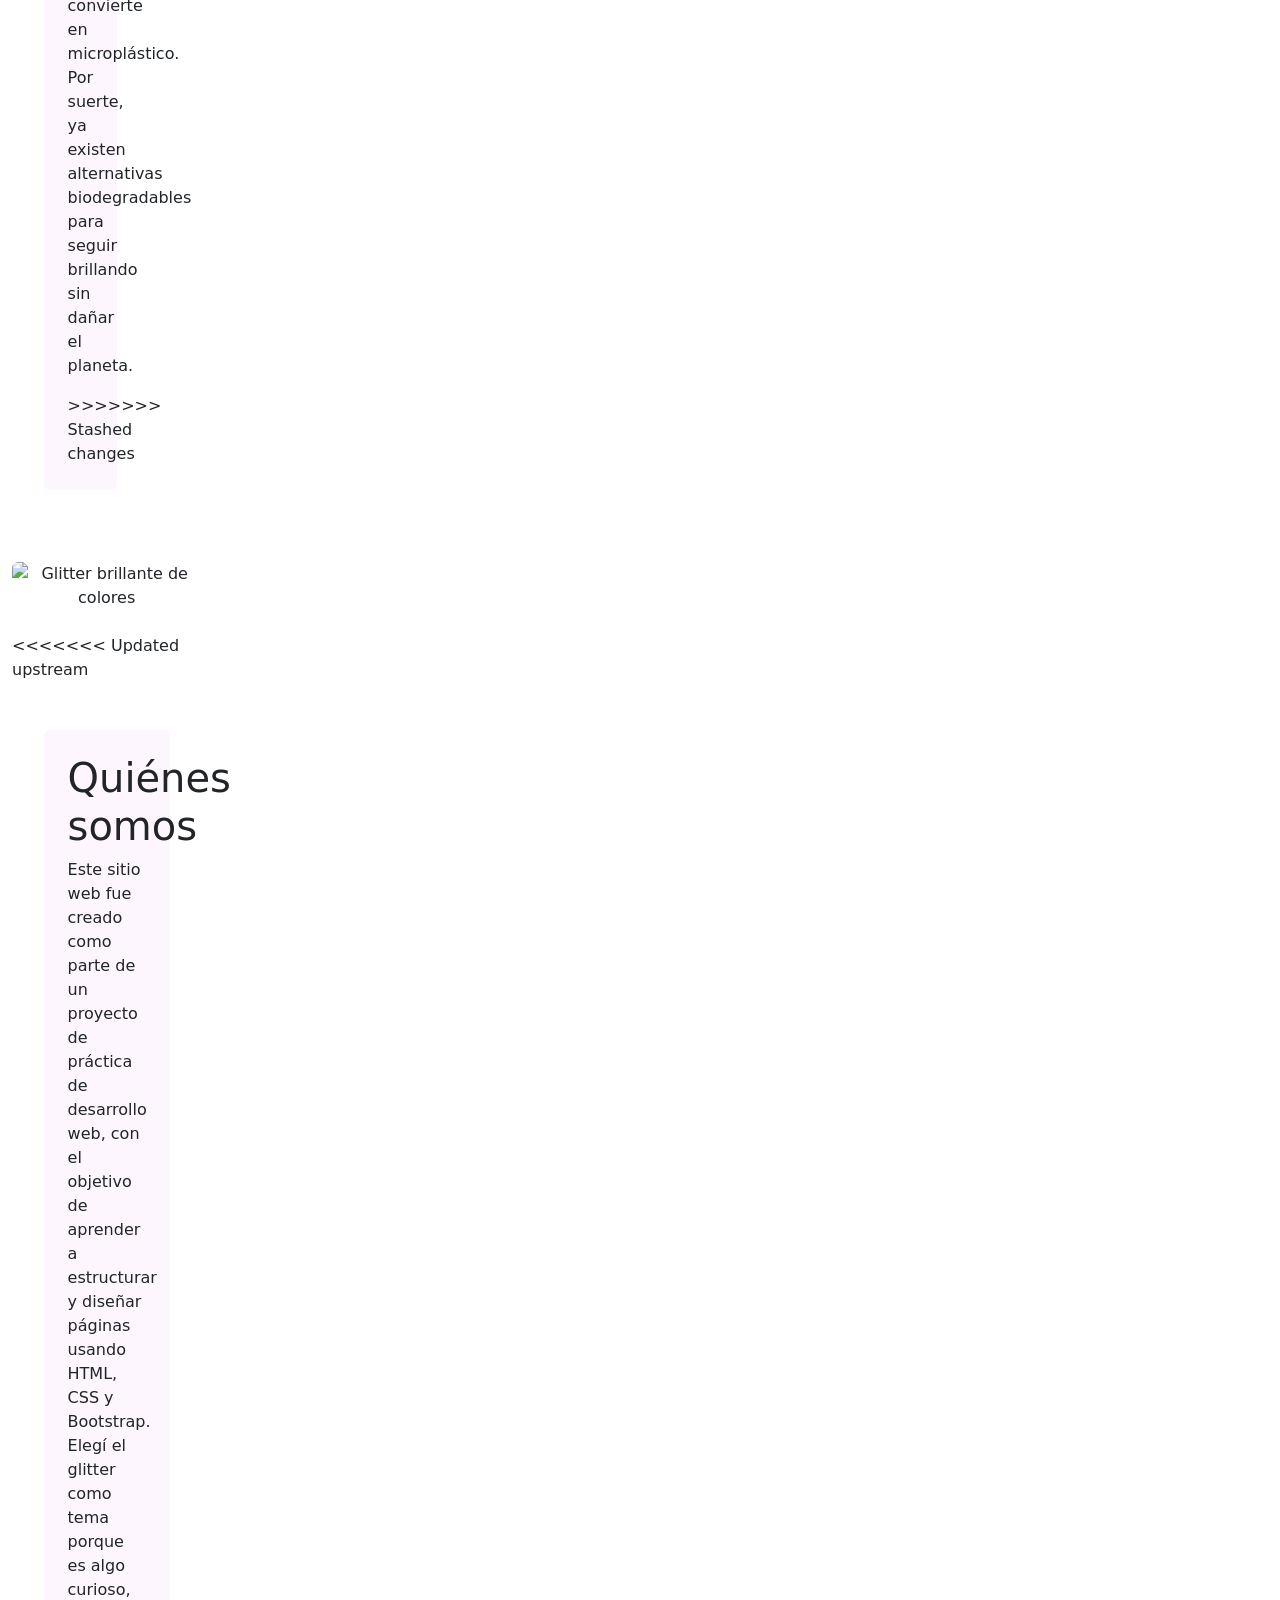
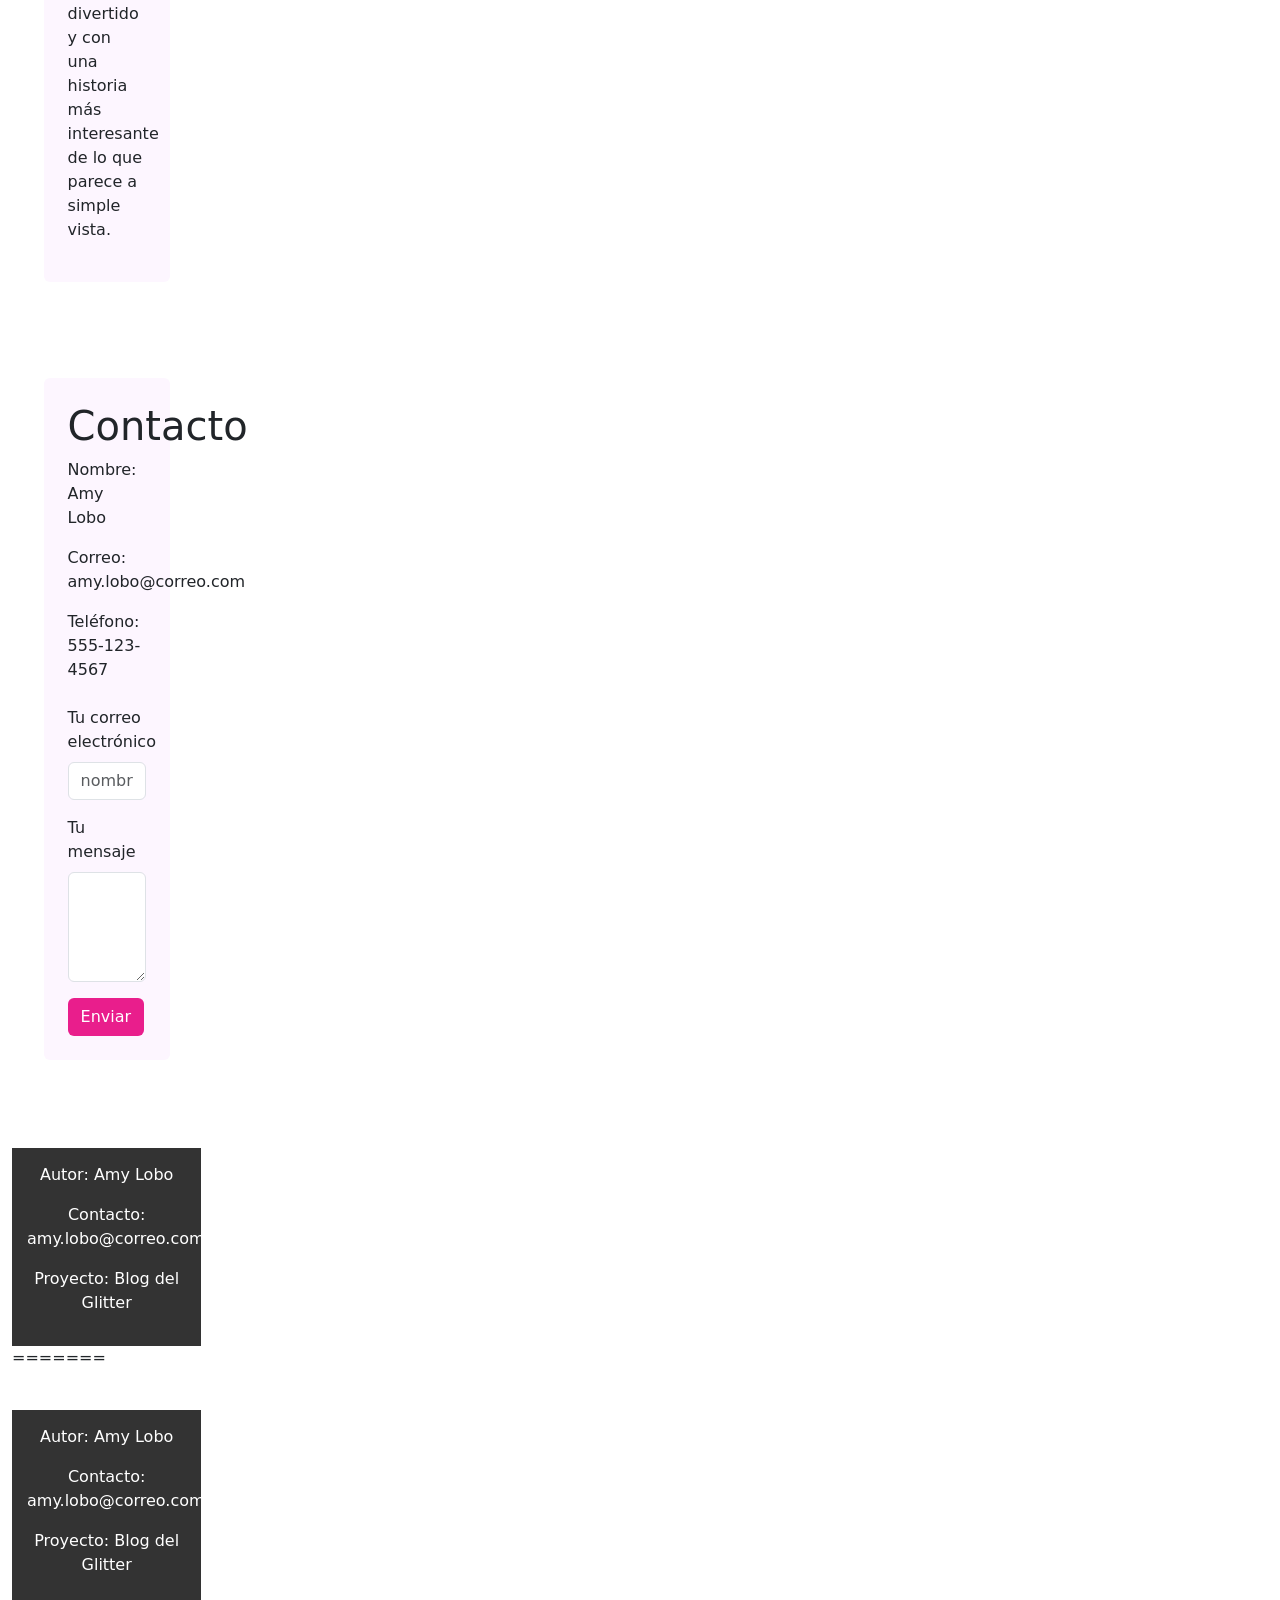
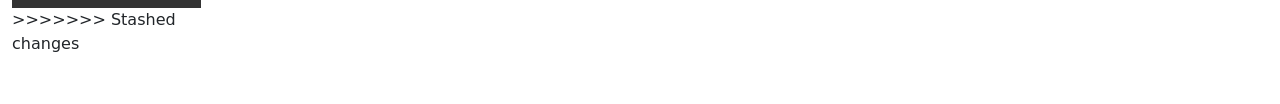
==== commit a736d0cf: "Se conecta páginas separadas: index, about, contact con Bootstrap" ====
--- a/index.html
+++ b/index.html
@@ -4,7 +4,7 @@
   <link href="https://cdn.jsdelivr.net/npm/bootstrap@5.3.8/dist/css/bootstrap.min.css" rel="stylesheet" integrity="sha384-sRIl4kxILFvY47J16cr9ZwB07vP4J8+LH7qKQnuqkuIAvNWLzeN8tE5YBujZqJLB" crossorigin="anonymous">
   <meta charset="UTF-8">
   <meta name="viewport" content="width=device-width, initial-scale=1.0">
-  <title>Mi Blog - Glitter</title>
+  <title>Inicio - Mi Blog Glitter</title>
   <link rel="stylesheet" href="style.css">
 </head>
 <body>
@@ -17,6 +17,7 @@
     <div class="collapse navbar-collapse" id="navbarNav">
       <ul class="navbar-nav mx-auto text-center fs-5" style="gap: 40px;">
         <li class="nav-item">
+<<<<<<< Updated upstream
           <a class="nav-link" href="#inicio">Inicio</a>
         </li>
         <li class="nav-item">
@@ -24,21 +25,39 @@
         </li>
         <li class="nav-item">
           <a class="nav-link" href="#contacto">Contacto</a>
+=======
+          <a class="nav-link" href="index.html">Inicio</a>
+        </li>
+        <li class="nav-item">
+          <a class="nav-link" href="about.html">Quiénes somos</a>
+        </li>
+        <li class="nav-item">
+          <a class="nav-link" href="contact.html">Contacto</a>
+>>>>>>> Stashed changes
         </li>
       </ul>
     </div>
   </div>
 </nav>
 
+<<<<<<< Updated upstream
 <section id="inicio" class="py-5" style="margin-top: 90px;">
   <div class="container-fluid">
     <div class="row">
       <div class="col-lg-2 col-md-1">
+=======
+<section class="py-5" style="margin-top: 90px;">
+  <div class="container-fluid">
+    <div class="row">
+      <div class="col-lg-2 col-md-1">
+        <!-- Espacio reservado para publicidad futura -->
+>>>>>>> Stashed changes
       </div>
       <div class="col-lg-8 col-md-10">
         <div class="row">
           <div class="col-md-7 p-4 rounded" style="background-color: var(--color-crema);">
             <h1>La Importancia del Glitter</h1>
+<<<<<<< Updated upstream
             <p>El glitter, o purpurina, tiene una historia mucho más antigua de lo que imaginamos...</p>
             <h2>Origen del Glitter</h2>
             <p>Los antiguos egipcios molían escarabajos brillantes...</p>
@@ -46,6 +65,15 @@
             <p>La mayoría del glitter actual se fabrica con un plástico llamado PET...</p>
             <h3>Un dato curioso</h3>
             <p>Desde 2023, la Unión Europea prohibió la venta de los tipos de glitter más contaminantes...</p>
+=======
+            <p>El glitter, o purpurina, tiene una historia mucho más antigua de lo que imaginamos. Se han encontrado pinturas rupestres de hasta 30,000 años de antigüedad decoradas con sustancias brillantes, lo que demuestra que a los humanos siempre nos ha fascinado lo que brilla.</p>
+            <h2>Origen del Glitter</h2>
+            <p>Los antiguos egipcios molían escarabajos brillantes para crear una especie de glitter que usaban como maquillaje. La palabra "glitter" proviene del nórdico antiguo "glitra", que significa "brillar". El glitter moderno que conocemos hoy fue inventado en 1934 por Henry Ruschmann, quien diseñó una máquina capaz de triturar plástico hasta convertirlo en pequeñas partículas brillantes.</p>
+            <h2>¿De qué está hecho?</h2>
+            <p>La mayoría del glitter actual se fabrica con un plástico llamado PET, recubierto de aluminio para lograr su característico brillo. También existen variantes hechas de vidrio, e incluso glitter comestible, muy usado en repostería.</p>
+            <h3>Un dato curioso</h3>
+            <p>Desde 2023, la Unión Europea prohibió la venta de los tipos de glitter más contaminantes, ya que al ser plástico se convierte en microplástico. Por suerte, ya existen alternativas biodegradables para seguir brillando sin dañar el planeta.</p>
+>>>>>>> Stashed changes
           </div>
           <div class="col-md-5">
             <img src="https://images.unsplash.com/photo-1673124247113-a44d3c6ccbc5?w=1000&auto=format&fit=crop&q=60" alt="Glitter brillante de colores" class="img-fluid rounded">
@@ -53,6 +81,10 @@
         </div>
       </div>
       <div class="col-lg-2 col-md-1">
+<<<<<<< Updated upstream
+=======
+        <!-- Espacio reservado para artículos de noticias futuros -->
+>>>>>>> Stashed changes
       </div>
     </div>
   </div>
@@ -62,6 +94,7 @@
   <img src="https://images.unsplash.com/photo-1673124247113-a44d3c6ccbc5?w=1200&auto=format&fit=crop&q=60" alt="Glitter brillante de colores" class="img-fluid rounded" style="max-height: 300px; object-fit: cover; width: 80%;">
 </div>
 
+<<<<<<< Updated upstream
 <section id="quienes-somos" class="py-5">
   <div class="container-fluid">
     <div class="row">
@@ -117,6 +150,14 @@
   <p>Proyecto: Blog del Glitter</p>
 </footer>
 
+=======
+<footer class="footer">
+  <p>Autor: Amy Lobo</p>
+  <p>Contacto: amy.lobo@correo.com</p>
+  <p>Proyecto: Blog del Glitter</p>
+</footer>
+
+>>>>>>> Stashed changes
 <script src="https://cdn.jsdelivr.net/npm/bootstrap@5.3.8/dist/js/bootstrap.bundle.min.js" integrity="sha384-FKyoEForCGlyvwx9Hj09JcYn3nv7wiPVlz7YYwJrWVcXK/BmnVDxM+D2scQbITxI" crossorigin="anonymous"></script>
 <script src="script.js"></script>
 
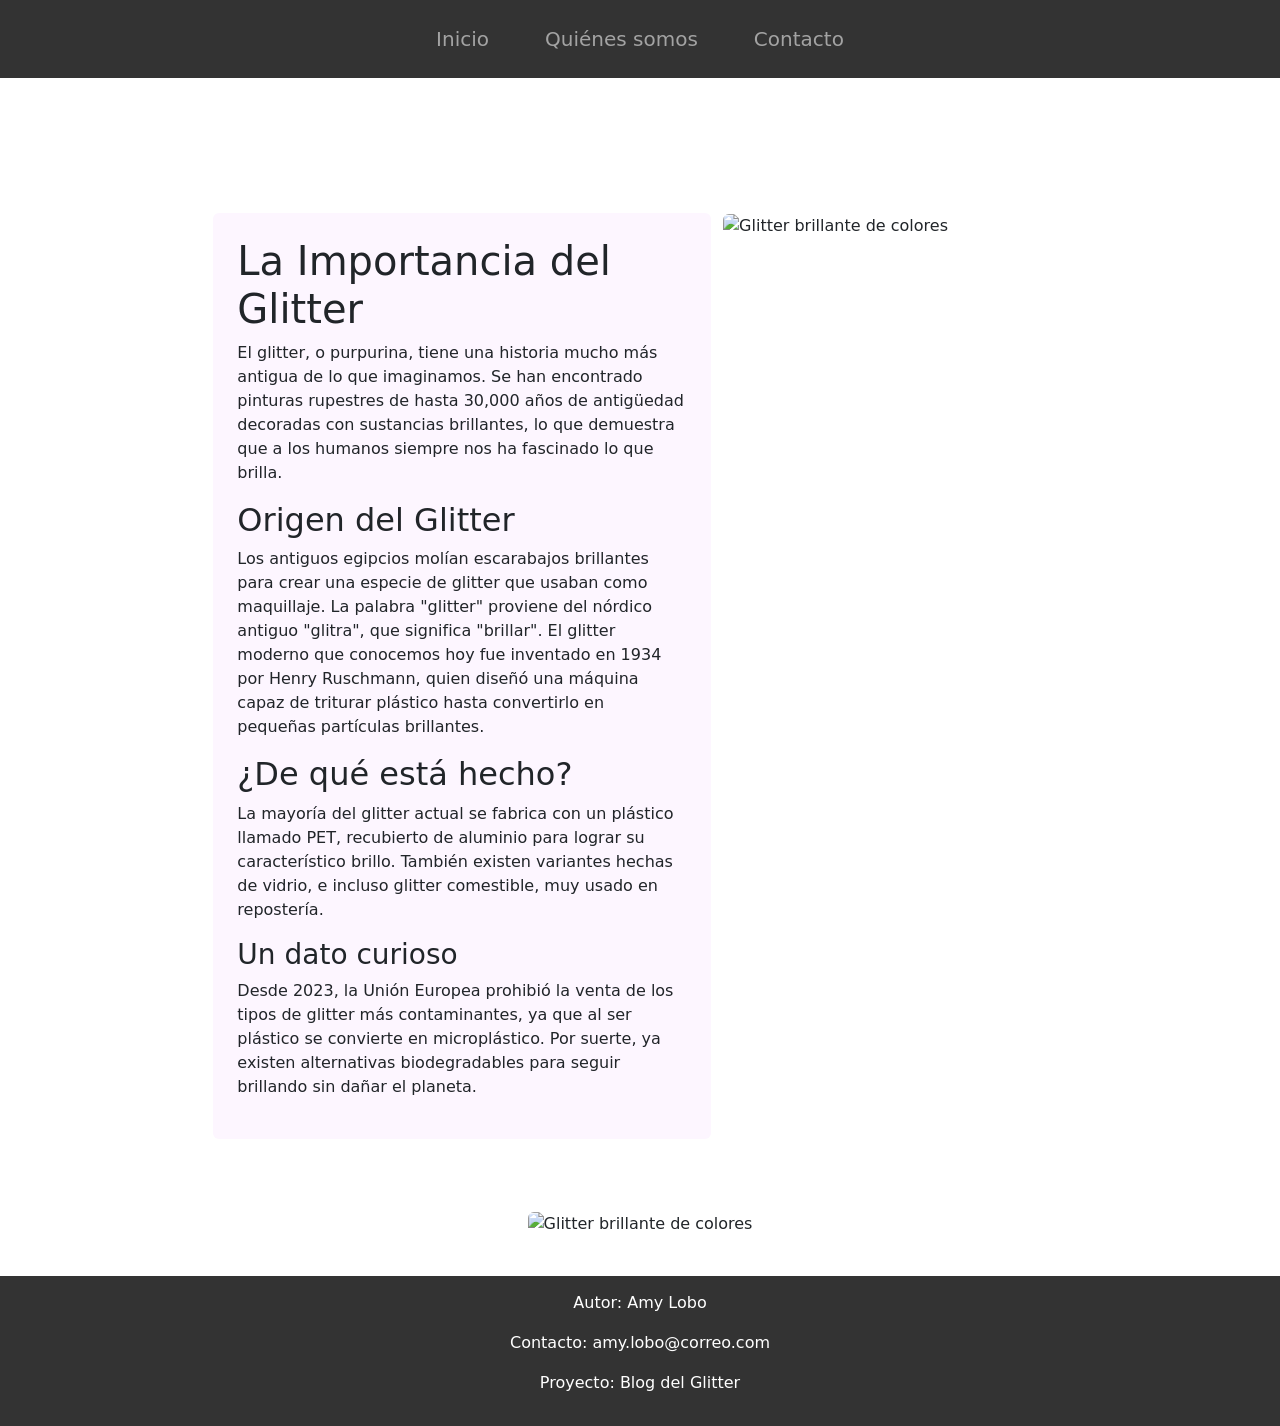
==== commit 20eae376: "corrección del index" ====
--- a/index.html
+++ b/index.html
@@ -1,7 +1,7 @@
 <!DOCTYPE html>
 <html lang="es">
 <head>
-  <link href="https://cdn.jsdelivr.net/npm/bootstrap@5.3.8/dist/css/bootstrap.min.css" rel="stylesheet" integrity="sha384-sRIl4kxILFvY47J16cr9ZwB07vP4J8+LH7qKQnuqkuIAvNWLzeN8tE5YBujZqJLB" crossorigin="anonymous">
+  <link href="https://cdn.jsdelivr.net/npm/bootstrap@5.3.3/dist/css/bootstrap.min.css" rel="stylesheet">
   <meta charset="UTF-8">
   <meta name="viewport" content="width=device-width, initial-scale=1.0">
   <title>Inicio - Mi Blog Glitter</title>
@@ -17,15 +17,6 @@
     <div class="collapse navbar-collapse" id="navbarNav">
       <ul class="navbar-nav mx-auto text-center fs-5" style="gap: 40px;">
         <li class="nav-item">
-<<<<<<< Updated upstream
-          <a class="nav-link" href="#inicio">Inicio</a>
-        </li>
-        <li class="nav-item">
-          <a class="nav-link" href="#quienes-somos">Quiénes somos</a>
-        </li>
-        <li class="nav-item">
-          <a class="nav-link" href="#contacto">Contacto</a>
-=======
           <a class="nav-link" href="index.html">Inicio</a>
         </li>
         <li class="nav-item">
@@ -33,39 +24,22 @@
         </li>
         <li class="nav-item">
           <a class="nav-link" href="contact.html">Contacto</a>
->>>>>>> Stashed changes
         </li>
       </ul>
     </div>
   </div>
 </nav>
 
-<<<<<<< Updated upstream
-<section id="inicio" class="py-5" style="margin-top: 90px;">
-  <div class="container-fluid">
-    <div class="row">
-      <div class="col-lg-2 col-md-1">
-=======
 <section class="py-5" style="margin-top: 90px;">
   <div class="container-fluid">
     <div class="row">
       <div class="col-lg-2 col-md-1">
         <!-- Espacio reservado para publicidad futura -->
->>>>>>> Stashed changes
       </div>
       <div class="col-lg-8 col-md-10">
         <div class="row">
           <div class="col-md-7 p-4 rounded" style="background-color: var(--color-crema);">
             <h1>La Importancia del Glitter</h1>
-<<<<<<< Updated upstream
-            <p>El glitter, o purpurina, tiene una historia mucho más antigua de lo que imaginamos...</p>
-            <h2>Origen del Glitter</h2>
-            <p>Los antiguos egipcios molían escarabajos brillantes...</p>
-            <h2>¿De qué está hecho?</h2>
-            <p>La mayoría del glitter actual se fabrica con un plástico llamado PET...</p>
-            <h3>Un dato curioso</h3>
-            <p>Desde 2023, la Unión Europea prohibió la venta de los tipos de glitter más contaminantes...</p>
-=======
             <p>El glitter, o purpurina, tiene una historia mucho más antigua de lo que imaginamos. Se han encontrado pinturas rupestres de hasta 30,000 años de antigüedad decoradas con sustancias brillantes, lo que demuestra que a los humanos siempre nos ha fascinado lo que brilla.</p>
             <h2>Origen del Glitter</h2>
             <p>Los antiguos egipcios molían escarabajos brillantes para crear una especie de glitter que usaban como maquillaje. La palabra "glitter" proviene del nórdico antiguo "glitra", que significa "brillar". El glitter moderno que conocemos hoy fue inventado en 1934 por Henry Ruschmann, quien diseñó una máquina capaz de triturar plástico hasta convertirlo en pequeñas partículas brillantes.</p>
@@ -73,7 +47,6 @@
             <p>La mayoría del glitter actual se fabrica con un plástico llamado PET, recubierto de aluminio para lograr su característico brillo. También existen variantes hechas de vidrio, e incluso glitter comestible, muy usado en repostería.</p>
             <h3>Un dato curioso</h3>
             <p>Desde 2023, la Unión Europea prohibió la venta de los tipos de glitter más contaminantes, ya que al ser plástico se convierte en microplástico. Por suerte, ya existen alternativas biodegradables para seguir brillando sin dañar el planeta.</p>
->>>>>>> Stashed changes
           </div>
           <div class="col-md-5">
             <img src="https://images.unsplash.com/photo-1673124247113-a44d3c6ccbc5?w=1000&auto=format&fit=crop&q=60" alt="Glitter brillante de colores" class="img-fluid rounded">
@@ -81,10 +54,7 @@
         </div>
       </div>
       <div class="col-lg-2 col-md-1">
-<<<<<<< Updated upstream
-=======
         <!-- Espacio reservado para artículos de noticias futuros -->
->>>>>>> Stashed changes
       </div>
     </div>
   </div>
@@ -94,71 +64,13 @@
   <img src="https://images.unsplash.com/photo-1673124247113-a44d3c6ccbc5?w=1200&auto=format&fit=crop&q=60" alt="Glitter brillante de colores" class="img-fluid rounded" style="max-height: 300px; object-fit: cover; width: 80%;">
 </div>
 
-<<<<<<< Updated upstream
-<section id="quienes-somos" class="py-5">
-  <div class="container-fluid">
-    <div class="row">
-      <div class="col-lg-2 col-md-1">
-      </div>
-      <div class="col-lg-8 col-md-10 p-4 rounded" style="background-color: var(--color-crema);">
-        <h1>Quiénes somos</h1>
-        <p>Este sitio web fue creado como parte de un proyecto de práctica de desarrollo web, con el objetivo de aprender a estructurar y diseñar páginas usando HTML, CSS y Bootstrap. Elegí el glitter como tema porque es algo curioso, divertido y con una historia más interesante de lo que parece a simple vista.</p>
-      </div>
-      <div class="col-lg-2 col-md-1">
-      </div>
-    </div>
-  </div>
-</section>
-
-<section id="contacto" class="py-5">
-  <div class="container-fluid">
-    <div class="row">
-      <div class="col-lg-2 col-md-1">
-      </div>
-      <div class="col-lg-8 col-md-10 p-4 rounded" style="background-color: var(--color-crema);">
-        <h1>Contacto</h1>
-        <p>Nombre: Amy Lobo</p>
-        <p>Correo: amy.lobo@correo.com</p>
-        <p>Teléfono: 555-123-4567</p>
-
-        <form id="formContacto" class="mt-4">
-          <div class="mb-3">
-            <label for="correoUsuario" class="form-label">Tu correo electrónico</label>
-            <input type="email" class="form-control" id="correoUsuario" placeholder="nombre@ejemplo.com" required>
-          </div>
-          <div class="mb-3">
-            <label for="mensajeUsuario" class="form-label">Tu mensaje</label>
-            <textarea class="form-control" id="mensajeUsuario" rows="4" required></textarea>
-          </div>
-          <button type="submit" class="btn" style="background-color: var(--color-rosa); color: white;">Enviar</button>
-        </form>
-
-        <div id="alertaEnviado" class="alert alert-success alert-dismissible fade show mt-3 d-none" role="alert">
-          Mensaje enviado
-          <button type="button" class="btn-close" data-bs-dismiss="alert"></button>
-        </div>
-      </div>
-      <div class="col-lg-2 col-md-1">
-      </div>
-    </div>
-  </div>
-</section>
-
 <footer class="footer">
   <p>Autor: Amy Lobo</p>
   <p>Contacto: amy.lobo@correo.com</p>
   <p>Proyecto: Blog del Glitter</p>
 </footer>
 
-=======
-<footer class="footer">
-  <p>Autor: Amy Lobo</p>
-  <p>Contacto: amy.lobo@correo.com</p>
-  <p>Proyecto: Blog del Glitter</p>
-</footer>
-
->>>>>>> Stashed changes
-<script src="https://cdn.jsdelivr.net/npm/bootstrap@5.3.8/dist/js/bootstrap.bundle.min.js" integrity="sha384-FKyoEForCGlyvwx9Hj09JcYn3nv7wiPVlz7YYwJrWVcXK/BmnVDxM+D2scQbITxI" crossorigin="anonymous"></script>
+<script src="https://cdn.jsdelivr.net/npm/bootstrap@5.3.3/dist/js/bootstrap.bundle.min.js"></script>
 <script src="script.js"></script>
 
 </body>
